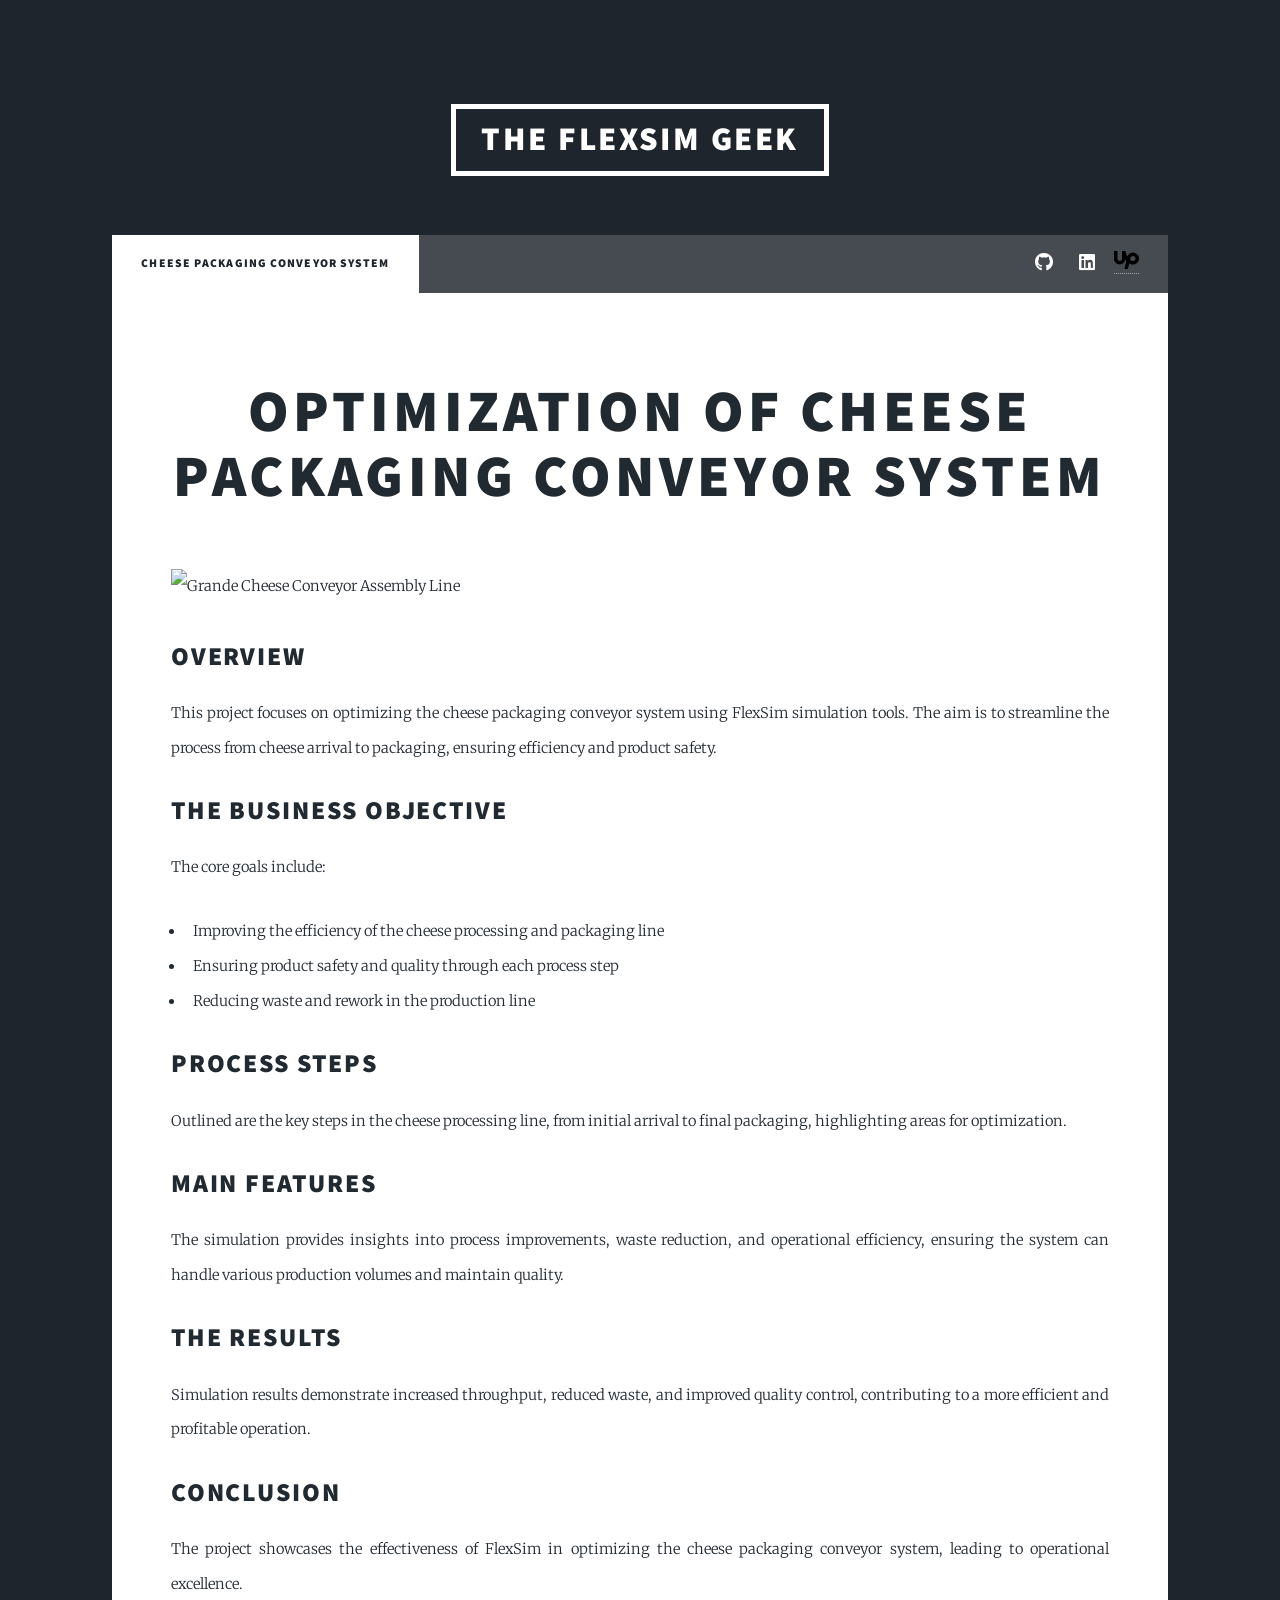
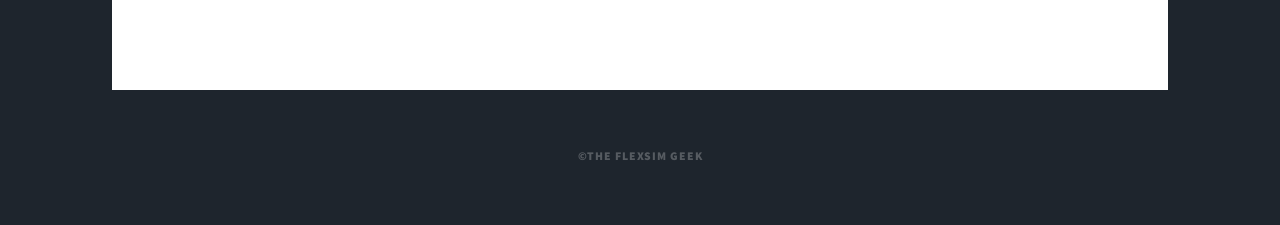
==== CheeseConveyor.html @ 53d210f3 "Add files via upload" ====
<!DOCTYPE HTML>
<html>

<head>
    <title>Project Detail - Cheese Packaging Conveyor System</title>
    <meta charset="utf-8" />
    <meta name="viewport" content="width=device-width, initial-scale=1, user-scalable=no" />
    <link rel="stylesheet" href="assets/css/main.css" />
    <noscript>
        <link rel="stylesheet" href="assets/css/noscript.css" />
    </noscript>
</head>

<body class="is-preload">

    <div id="wrapper">

        <header id="header">
            <a href="index.html" class="logo">The FlexSim Geek</a>
        </header>

        <nav id="nav">
            <ul class="links">
                <li class="active"><a href="CheeseConveyor.html">Cheese Packaging Conveyor System</a></li>
            </ul>
            </ul>
            <ul class="icons">
                <li><a href="https://github.com/mus-nasser" class="icon brands fa-github"><span
                            class="label">GitHub</span></a></li>
                <li><a href="https://www.linkedin.com/in/mus-nasser/" class="icon brands fa-linkedin"><span
                            class="label">LinkedIn</span></a></li>
                <li><a href="https://www.upwork.com/freelancers/~01d0cb11dcb08bbeb9" class="logo"><img
                            src="assets/icons8-upwork.svg" alt="Upwork"></a></li>
            </ul>
        </nav>

        <div id="main">
            <section class="post">
                <header class="major">
                    <h1>Optimization of Cheese Packaging Conveyor System</h1>
                </header>
                <span class="image fit"><img src="images/Grande Cheese Conveyor Assembly Line.gif"
                        alt="Grande Cheese Conveyor Assembly Line" /></span>

                <h2>Overview</h2>
                <p>This project focuses on optimizing the cheese packaging conveyor system using FlexSim simulation
                    tools. The aim is to streamline the process from cheese arrival to packaging, ensuring efficiency
                    and product safety.</p>

                <h2>The Business Objective</h2>
                <p>The core goals include:</p>
                <ul>
                    <li>Improving the efficiency of the cheese processing and packaging line</li>
                    <li>Ensuring product safety and quality through each process step</li>
                    <li>Reducing waste and rework in the production line</li>
                </ul>

                <h2>Process Steps</h2>
                <p>Outlined are the key steps in the cheese processing line, from initial arrival to final packaging,
                    highlighting areas for optimization.</p>

                <h2>Main Features</h2>
                <p>The simulation provides insights into process improvements, waste reduction, and operational
                    efficiency, ensuring the system can handle various production volumes and maintain quality.</p>

                <h2>The Results</h2>
                <p>Simulation results demonstrate increased throughput, reduced waste, and improved quality control,
                    contributing to a more efficient and profitable operation.</p>

                <h2>Conclusion</h2>
                <p>The project showcases the effectiveness of FlexSim in optimizing the cheese packaging conveyor
                    system, leading to operational excellence.</p>

            </section>
        </div>

        <footer id="footer">
        </footer>
        <div id="copyright">
            <ul>
                <li>&copy;The FlexSim Geek</li>
            </ul>
        </div>
</body>

</html>
---- assets/css/main.css ----
@import url(fontawesome-all.min.css);
@import url("https://fonts.googleapis.com/css?family=Merriweather:300,700,300italic,700italic|Source+Sans+Pro:900");

/*
	Massively by HTML5 UP
	html5up.net | @ajlkn
	Free for personal and commercial use under the CCA 3.0 license (html5up.net/license)
*/

html, body, div, span, applet, object,
iframe, h1, h2, h3, h4, h5, h6, p, blockquote,
pre, a, abbr, acronym, address, big, cite,
code, del, dfn, em, img, ins, kbd, q, s, samp,
small, strike, strong, sub, sup, tt, var, b,
u, i, center, dl, dt, dd, ol, ul, li, fieldset,
form, label, legend, table, caption, tbody,
tfoot, thead, tr, th, td, article, aside,
canvas, details, embed, figure, figcaption,
footer, header, hgroup, menu, nav, output, ruby,
section, summary, time, mark, audio, video {
	margin: 0;
	padding: 0;
	border: 0;
	font-size: 100%;
	font: inherit;
	vertical-align: baseline;}

article, aside, details, figcaption, figure,
footer, header, hgroup, menu, nav, section {
	display: block;}

body {
	line-height: 1;
}

ol, ul {
	list-style: none;
}

blockquote, q {
	quotes: none;
}

	blockquote:before, blockquote:after, q:before, q:after {
		content: '';
		content: none;
	}

table {
	border-collapse: collapse;
	border-spacing: 0;
}

body {
	-webkit-text-size-adjust: none;
}

mark {
	background-color: transparent;
	color: inherit;
}

input::-moz-focus-inner {
	border: 0;
	padding: 0;
}

input, select, textarea {
	-moz-appearance: none;
	-webkit-appearance: none;
	-ms-appearance: none;
	appearance: none;
}

/* Basic */

	@-ms-viewport {
		width: device-width;
	}

	body {
		-ms-overflow-style: scrollbar;
	}

	@media screen and (max-width: 480px) {

		html, body {
			min-width: 320px;
		}

	}

	html {
		box-sizing: border-box;
	}

	*, *:before, *:after {
		box-sizing: inherit;
	}

	body {
		background-color: #1e252d;
	}

		body.is-preload *, body.is-preload *:before, body.is-preload *:after {
			-moz-animation: none !important;
			-webkit-animation: none !important;
			-ms-animation: none !important;
			animation: none !important;
			-moz-transition: none !important;
			-webkit-transition: none !important;
			-ms-transition: none !important;
			transition: none !important;
		}

/* Type */

	html {
		font-size: 16pt;
	}

		@media screen and (max-width: 1680px) {

			html {
				font-size: 12pt;
			}

		}

		@media screen and (max-width: 1280px) {

			html {
				font-size: 11pt;
			}

		}

		@media screen and (max-width: 360px) {

			html {
				font-size: 10pt;
			}

		}

	body {
		color: #212931;
	}

	body, input, select, textarea {
		font-family: "Merriweather", Georgia, serif;
		font-weight: 300;
		font-size: 1rem;
		line-height: 2.375;
	}

	a {
		-moz-transition: color 0.2s ease-in-out, background-color 0.2s ease-in-out, border-color 0.2s ease-in-out, box-shadow 0.2s ease-in-out;
		-webkit-transition: color 0.2s ease-in-out, background-color 0.2s ease-in-out, border-color 0.2s ease-in-out, box-shadow 0.2s ease-in-out;
		-ms-transition: color 0.2s ease-in-out, background-color 0.2s ease-in-out, border-color 0.2s ease-in-out, box-shadow 0.2s ease-in-out;
		transition: color 0.2s ease-in-out, background-color 0.2s ease-in-out, border-color 0.2s ease-in-out, box-shadow 0.2s ease-in-out;
		border-bottom: dotted 1px;
		text-decoration: none;
	}

		a:hover {
			border-bottom-color: transparent;
		}

	strong, b {
		font-weight: 600;
	}

	em, i {
		font-style: italic;
	}

	p {
		text-align: justify;
		margin: 0 0 2rem 0;
	}

	h1, h2, h3, h4, h5, h6 {
		font-family: "Source Sans Pro", Helvetica, sans-serif;
		font-weight: 900;
		line-height: 1.5;
		letter-spacing: 0.075em;
		text-transform: uppercase;
		margin: 0 0 1rem 0;
	}

		h1 a, h2 a, h3 a, h4 a, h5 a, h6 a {
			border-bottom: 0;
			color: inherit;
			text-decoration: none;
		}

	h1 {
		font-size: 4rem;
		line-height: 1.1;
		margin: 0 0 2rem 0;
	}

	h2 {
		font-size: 1.75rem;
		line-height: 1.3;
		margin: 0 0 1.5rem 0;
	}

	h3 {
		font-size: 1.25rem;
		margin: 0 0 1.5rem 0;
	}

	h4 {
		font-size: 1rem;
	}

	h5 {
		font-size: 0.9rem;
	}

	h6 {
		font-size: 0.8rem;
	}

	sub {
		font-size: 0.8rem;
		position: relative;
		top: 0.5rem;
	}

	sup {
		font-size: 0.8rem;
		position: relative;
		top: -0.5rem;
	}

	blockquote {
		border-left: solid 4px;
		font-style: italic;
		margin: 0 0 2rem 0;
		padding: 0.5rem 0 0.5rem 2rem;
	}

	code {
		border: solid 2px;
		font-family: "Courier New", monospace;
		font-size: 0.9rem;
		margin: 0 0.25rem;
		padding: 0.25rem 0.65rem;
	}

	pre {
		-webkit-overflow-scrolling: touch;
		font-family: "Courier New", monospace;
		font-size: 0.9rem;
		margin: 0 0 2rem 0;
	}

		pre code {
			display: block;
			line-height: 1.75;
			padding: 1rem 1.5rem;
			overflow-x: auto;
		}

	hr {
		border: 0;
		border-bottom: solid 2px;
		margin: 3rem 0;
	}

		hr.major {
			margin: 5rem 0;
		}

	.align-left {
		text-align: left;
	}

	.align-center {
		text-align: center;
	}

	.align-right {
		text-align: right;
	}

	input, select, textarea {
		color: #212931;
	}

	a {
		color: #212931;
		border-bottom-color: rgba(33, 41, 49, 0.5);
	}

		a:hover {
			border-bottom-color: transparent;
			color: #18bfef !important;
		}

	strong, b {
		color: #212931;
	}

	h1, h2, h3, h4, h5, h6 {
		color: #212931;
	}

	blockquote {
		border-left-color: #eeeeee;
	}

	code {
		background: rgba(220, 220, 220, 0.25);
		border-color: #eeeeee;
	}

	hr {
		border-bottom-color: #eeeeee;
	}

/* Row */

	.row {
		display: flex;
		flex-wrap: wrap;
		box-sizing: border-box;
		align-items: stretch;
	}

		.row > * {
			box-sizing: border-box;
		}

		.row.gtr-uniform > * > :last-child {
			margin-bottom: 0;
		}

		.row.aln-left {
			justify-content: flex-start;
		}

		.row.aln-center {
			justify-content: center;
		}

		.row.aln-right {
			justify-content: flex-end;
		}

		.row.aln-top {
			align-items: flex-start;
		}

		.row.aln-middle {
			align-items: center;
		}

		.row.aln-bottom {
			align-items: flex-end;
		}

		.row > .imp {
			order: -1;
		}

		.row > .col-1 {
			width: 8.33333%;
		}

		.row > .off-1 {
			margin-left: 8.33333%;
		}

		.row > .col-2 {
			width: 16.66667%;
		}

		.row > .off-2 {
			margin-left: 16.66667%;
		}

		.row > .col-3 {
			width: 25%;
		}

		.row > .off-3 {
			margin-left: 25%;
		}

		.row > .col-4 {
			width: 33.33333%;
		}

		.row > .off-4 {
			margin-left: 33.33333%;
		}

		.row > .col-5 {
			width: 41.66667%;
		}

		.row > .off-5 {
			margin-left: 41.66667%;
		}

		.row > .col-6 {
			width: 50%;
		}

		.row > .off-6 {
			margin-left: 50%;
		}

		.row > .col-7 {
			width: 58.33333%;
		}

		.row > .off-7 {
			margin-left: 58.33333%;
		}

		.row > .col-8 {
			width: 66.66667%;
		}

		.row > .off-8 {
			margin-left: 66.66667%;
		}

		.row > .col-9 {
			width: 75%;
		}

		.row > .off-9 {
			margin-left: 75%;
		}

		.row > .col-10 {
			width: 83.33333%;
		}

		.row > .off-10 {
			margin-left: 83.33333%;
		}

		.row > .col-11 {
			width: 91.66667%;
		}

		.row > .off-11 {
			margin-left: 91.66667%;
		}

		.row > .col-12 {
			width: 100%;
		}

		.row > .off-12 {
			margin-left: 100%;
		}

		.row.gtr-0 {
			margin-top: 0;
			margin-left: 0rem;
		}

			.row.gtr-0 > * {
				padding: 0 0 0 0rem;
			}

			.row.gtr-0.gtr-uniform {
				margin-top: 0rem;
			}

				.row.gtr-0.gtr-uniform > * {
					padding-top: 0rem;
				}

		.row.gtr-25 {
			margin-top: 0;
			margin-left: -0.375rem;
		}

			.row.gtr-25 > * {
				padding: 0 0 0 0.375rem;
			}

			.row.gtr-25.gtr-uniform {
				margin-top: -0.375rem;
			}

				.row.gtr-25.gtr-uniform > * {
					padding-top: 0.375rem;
				}

		.row.gtr-50 {
			margin-top: 0;
			margin-left: -0.75rem;
		}

			.row.gtr-50 > * {
				padding: 0 0 0 0.75rem;
			}

			.row.gtr-50.gtr-uniform {
				margin-top: -0.75rem;
			}

				.row.gtr-50.gtr-uniform > * {
					padding-top: 0.75rem;
				}

		.row {
			margin-top: 0;
			margin-left: -1.5rem;
		}

			.row > * {
				padding: 0 0 0 1.5rem;
			}

			.row.gtr-uniform {
				margin-top: -1.5rem;
			}

				.row.gtr-uniform > * {
					padding-top: 1.5rem;
				}

		.row.gtr-150 {
			margin-top: 0;
			margin-left: -2.25rem;
		}

			.row.gtr-150 > * {
				padding: 0 0 0 2.25rem;
			}

			.row.gtr-150.gtr-uniform {
				margin-top: -2.25rem;
			}

				.row.gtr-150.gtr-uniform > * {
					padding-top: 2.25rem;
				}

		.row.gtr-200 {
			margin-top: 0;
			margin-left: -3rem;
		}

			.row.gtr-200 > * {
				padding: 0 0 0 3rem;
			}

			.row.gtr-200.gtr-uniform {
				margin-top: -3rem;
			}

				.row.gtr-200.gtr-uniform > * {
					padding-top: 3rem;
				}

		@media screen and (max-width: 1680px) {

			.row {
				display: flex;
				flex-wrap: wrap;
				box-sizing: border-box;
				align-items: stretch;
			}

				.row > * {
					box-sizing: border-box;
				}

				.row.gtr-uniform > * > :last-child {
					margin-bottom: 0;
				}

				.row.aln-left {
					justify-content: flex-start;
				}

				.row.aln-center {
					justify-content: center;
				}

				.row.aln-right {
					justify-content: flex-end;
				}

				.row.aln-top {
					align-items: flex-start;
				}

				.row.aln-middle {
					align-items: center;
				}

				.row.aln-bottom {
					align-items: flex-end;
				}

				.row > .imp-xlarge {
					order: -1;
				}

				.row > .col-1-xlarge {
					width: 8.33333%;
				}

				.row > .off-1-xlarge {
					margin-left: 8.33333%;
				}

				.row > .col-2-xlarge {
					width: 16.66667%;
				}

				.row > .off-2-xlarge {
					margin-left: 16.66667%;
				}

				.row > .col-3-xlarge {
					width: 25%;
				}

				.row > .off-3-xlarge {
					margin-left: 25%;
				}

				.row > .col-4-xlarge {
					width: 33.33333%;
				}

				.row > .off-4-xlarge {
					margin-left: 33.33333%;
				}

				.row > .col-5-xlarge {
					width: 41.66667%;
				}

				.row > .off-5-xlarge {
					margin-left: 41.66667%;
				}

				.row > .col-6-xlarge {
					width: 50%;
				}

				.row > .off-6-xlarge {
					margin-left: 50%;
				}

				.row > .col-7-xlarge {
					width: 58.33333%;
				}

				.row > .off-7-xlarge {
					margin-left: 58.33333%;
				}

				.row > .col-8-xlarge {
					width: 66.66667%;
				}

				.row > .off-8-xlarge {
					margin-left: 66.66667%;
				}

				.row > .col-9-xlarge {
					width: 75%;
				}

				.row > .off-9-xlarge {
					margin-left: 75%;
				}

				.row > .col-10-xlarge {
					width: 83.33333%;
				}

				.row > .off-10-xlarge {
					margin-left: 83.33333%;
				}

				.row > .col-11-xlarge {
					width: 91.66667%;
				}

				.row > .off-11-xlarge {
					margin-left: 91.66667%;
				}

				.row > .col-12-xlarge {
					width: 100%;
				}

				.row > .off-12-xlarge {
					margin-left: 100%;
				}

				.row.gtr-0 {
					margin-top: 0;
					margin-left: 0rem;
				}

					.row.gtr-0 > * {
						padding: 0 0 0 0rem;
					}

					.row.gtr-0.gtr-uniform {
						margin-top: 0rem;
					}

						.row.gtr-0.gtr-uniform > * {
							padding-top: 0rem;
						}

				.row.gtr-25 {
					margin-top: 0;
					margin-left: -0.375rem;
				}

					.row.gtr-25 > * {
						padding: 0 0 0 0.375rem;
					}

					.row.gtr-25.gtr-uniform {
						margin-top: -0.375rem;
					}

						.row.gtr-25.gtr-uniform > * {
							padding-top: 0.375rem;
						}

				.row.gtr-50 {
					margin-top: 0;
					margin-left: -0.75rem;
				}

					.row.gtr-50 > * {
						padding: 0 0 0 0.75rem;
					}

					.row.gtr-50.gtr-uniform {
						margin-top: -0.75rem;
					}

						.row.gtr-50.gtr-uniform > * {
							padding-top: 0.75rem;
						}

				.row {
					margin-top: 0;
					margin-left: -1.5rem;
				}

					.row > * {
						padding: 0 0 0 1.5rem;
					}

					.row.gtr-uniform {
						margin-top: -1.5rem;
					}

						.row.gtr-uniform > * {
							padding-top: 1.5rem;
						}

				.row.gtr-150 {
					margin-top: 0;
					margin-left: -2.25rem;
				}

					.row.gtr-150 > * {
						padding: 0 0 0 2.25rem;
					}

					.row.gtr-150.gtr-uniform {
						margin-top: -2.25rem;
					}

						.row.gtr-150.gtr-uniform > * {
							padding-top: 2.25rem;
						}

				.row.gtr-200 {
					margin-top: 0;
					margin-left: -3rem;
				}

					.row.gtr-200 > * {
						padding: 0 0 0 3rem;
					}

					.row.gtr-200.gtr-uniform {
						margin-top: -3rem;
					}

						.row.gtr-200.gtr-uniform > * {
							padding-top: 3rem;
						}

		}

		@media screen and (max-width: 1280px) {

			.row {
				display: flex;
				flex-wrap: wrap;
				box-sizing: border-box;
				align-items: stretch;
			}

				.row > * {
					box-sizing: border-box;
				}

				.row.gtr-uniform > * > :last-child {
					margin-bottom: 0;
				}

				.row.aln-left {
					justify-content: flex-start;
				}

				.row.aln-center {
					justify-content: center;
				}

				.row.aln-right {
					justify-content: flex-end;
				}

				.row.aln-top {
					align-items: flex-start;
				}

				.row.aln-middle {
					align-items: center;
				}

				.row.aln-bottom {
					align-items: flex-end;
				}

				.row > .imp-large {
					order: -1;
				}

				.row > .col-1-large {
					width: 8.33333%;
				}

				.row > .off-1-large {
					margin-left: 8.33333%;
				}

				.row > .col-2-large {
					width: 16.66667%;
				}

				.row > .off-2-large {
					margin-left: 16.66667%;
				}

				.row > .col-3-large {
					width: 25%;
				}

				.row > .off-3-large {
					margin-left: 25%;
				}

				.row > .col-4-large {
					width: 33.33333%;
				}

				.row > .off-4-large {
					margin-left: 33.33333%;
				}

				.row > .col-5-large {
					width: 41.66667%;
				}

				.row > .off-5-large {
					margin-left: 41.66667%;
				}

				.row > .col-6-large {
					width: 50%;
				}

				.row > .off-6-large {
					margin-left: 50%;
				}

				.row > .col-7-large {
					width: 58.33333%;
				}

				.row > .off-7-large {
					margin-left: 58.33333%;
				}

				.row > .col-8-large {
					width: 66.66667%;
				}

				.row > .off-8-large {
					margin-left: 66.66667%;
				}

				.row > .col-9-large {
					width: 75%;
				}

				.row > .off-9-large {
					margin-left: 75%;
				}

				.row > .col-10-large {
					width: 83.33333%;
				}

				.row > .off-10-large {
					margin-left: 83.33333%;
				}

				.row > .col-11-large {
					width: 91.66667%;
				}

				.row > .off-11-large {
					margin-left: 91.66667%;
				}

				.row > .col-12-large {
					width: 100%;
				}

				.row > .off-12-large {
					margin-left: 100%;
				}

				.row.gtr-0 {
					margin-top: 0;
					margin-left: 0rem;
				}

					.row.gtr-0 > * {
						padding: 0 0 0 0rem;
					}

					.row.gtr-0.gtr-uniform {
						margin-top: 0rem;
					}

						.row.gtr-0.gtr-uniform > * {
							padding-top: 0rem;
						}

				.row.gtr-25 {
					margin-top: 0;
					margin-left: -0.375rem;
				}

					.row.gtr-25 > * {
						padding: 0 0 0 0.375rem;
					}

					.row.gtr-25.gtr-uniform {
						margin-top: -0.375rem;
					}

						.row.gtr-25.gtr-uniform > * {
							padding-top: 0.375rem;
						}

				.row.gtr-50 {
					margin-top: 0;
					margin-left: -0.75rem;
				}

					.row.gtr-50 > * {
						padding: 0 0 0 0.75rem;
					}

					.row.gtr-50.gtr-uniform {
						margin-top: -0.75rem;
					}

						.row.gtr-50.gtr-uniform > * {
							padding-top: 0.75rem;
						}

				.row {
					margin-top: 0;
					margin-left: -1.5rem;
				}

					.row > * {
						padding: 0 0 0 1.5rem;
					}

					.row.gtr-uniform {
						margin-top: -1.5rem;
					}

						.row.gtr-uniform > * {
							padding-top: 1.5rem;
						}

				.row.gtr-150 {
					margin-top: 0;
					margin-left: -2.25rem;
				}

					.row.gtr-150 > * {
						padding: 0 0 0 2.25rem;
					}

					.row.gtr-150.gtr-uniform {
						margin-top: -2.25rem;
					}

						.row.gtr-150.gtr-uniform > * {
							padding-top: 2.25rem;
						}

				.row.gtr-200 {
					margin-top: 0;
					margin-left: -3rem;
				}

					.row.gtr-200 > * {
						padding: 0 0 0 3rem;
					}

					.row.gtr-200.gtr-uniform {
						margin-top: -3rem;
					}

						.row.gtr-200.gtr-uniform > * {
							padding-top: 3rem;
						}

		}

		@media screen and (max-width: 980px) {

			.row {
				display: flex;
				flex-wrap: wrap;
				box-sizing: border-box;
				align-items: stretch;
			}

				.row > * {
					box-sizing: border-box;
				}

				.row.gtr-uniform > * > :last-child {
					margin-bottom: 0;
				}

				.row.aln-left {
					justify-content: flex-start;
				}

				.row.aln-center {
					justify-content: center;
				}

				.row.aln-right {
					justify-content: flex-end;
				}

				.row.aln-top {
					align-items: flex-start;
				}

				.row.aln-middle {
					align-items: center;
				}

				.row.aln-bottom {
					align-items: flex-end;
				}

				.row > .imp-medium {
					order: -1;
				}

				.row > .col-1-medium {
					width: 8.33333%;
				}

				.row > .off-1-medium {
					margin-left: 8.33333%;
				}

				.row > .col-2-medium {
					width: 16.66667%;
				}

				.row > .off-2-medium {
					margin-left: 16.66667%;
				}

				.row > .col-3-medium {
					width: 25%;
				}

				.row > .off-3-medium {
					margin-left: 25%;
				}

				.row > .col-4-medium {
					width: 33.33333%;
				}

				.row > .off-4-medium {
					margin-left: 33.33333%;
				}

				.row > .col-5-medium {
					width: 41.66667%;
				}

				.row > .off-5-medium {
					margin-left: 41.66667%;
				}

				.row > .col-6-medium {
					width: 50%;
				}

				.row > .off-6-medium {
					margin-left: 50%;
				}

				.row > .col-7-medium {
					width: 58.33333%;
				}

				.row > .off-7-medium {
					margin-left: 58.33333%;
				}

				.row > .col-8-medium {
					width: 66.66667%;
				}

				.row > .off-8-medium {
					margin-left: 66.66667%;
				}

				.row > .col-9-medium {
					width: 75%;
				}

				.row > .off-9-medium {
					margin-left: 75%;
				}

				.row > .col-10-medium {
					width: 83.33333%;
				}

				.row > .off-10-medium {
					margin-left: 83.33333%;
				}

				.row > .col-11-medium {
					width: 91.66667%;
				}

				.row > .off-11-medium {
					margin-left: 91.66667%;
				}

				.row > .col-12-medium {
					width: 100%;
				}

				.row > .off-12-medium {
					margin-left: 100%;
				}

				.row.gtr-0 {
					margin-top: 0;
					margin-left: 0rem;
				}

					.row.gtr-0 > * {
						padding: 0 0 0 0rem;
					}

					.row.gtr-0.gtr-uniform {
						margin-top: 0rem;
					}

						.row.gtr-0.gtr-uniform > * {
							padding-top: 0rem;
						}

				.row.gtr-25 {
					margin-top: 0;
					margin-left: -0.375rem;
				}

					.row.gtr-25 > * {
						padding: 0 0 0 0.375rem;
					}

					.row.gtr-25.gtr-uniform {
						margin-top: -0.375rem;
					}

						.row.gtr-25.gtr-uniform > * {
							padding-top: 0.375rem;
						}

				.row.gtr-50 {
					margin-top: 0;
					margin-left: -0.75rem;
				}

					.row.gtr-50 > * {
						padding: 0 0 0 0.75rem;
					}

					.row.gtr-50.gtr-uniform {
						margin-top: -0.75rem;
					}

						.row.gtr-50.gtr-uniform > * {
							padding-top: 0.75rem;
						}

				.row {
					margin-top: 0;
					margin-left: -1.5rem;
				}

					.row > * {
						padding: 0 0 0 1.5rem;
					}

					.row.gtr-uniform {
						margin-top: -1.5rem;
					}

						.row.gtr-uniform > * {
							padding-top: 1.5rem;
						}

				.row.gtr-150 {
					margin-top: 0;
					margin-left: -2.25rem;
				}

					.row.gtr-150 > * {
						padding: 0 0 0 2.25rem;
					}

					.row.gtr-150.gtr-uniform {
						margin-top: -2.25rem;
					}

						.row.gtr-150.gtr-uniform > * {
							padding-top: 2.25rem;
						}

				.row.gtr-200 {
					margin-top: 0;
					margin-left: -3rem;
				}

					.row.gtr-200 > * {
						padding: 0 0 0 3rem;
					}

					.row.gtr-200.gtr-uniform {
						margin-top: -3rem;
					}

						.row.gtr-200.gtr-uniform > * {
							padding-top: 3rem;
						}

		}

		@media screen and (max-width: 736px) {

			.row {
				display: flex;
				flex-wrap: wrap;
				box-sizing: border-box;
				align-items: stretch;
			}

				.row > * {
					box-sizing: border-box;
				}

				.row.gtr-uniform > * > :last-child {
					margin-bottom: 0;
				}

				.row.aln-left {
					justify-content: flex-start;
				}

				.row.aln-center {
					justify-content: center;
				}

				.row.aln-right {
					justify-content: flex-end;
				}

				.row.aln-top {
					align-items: flex-start;
				}

				.row.aln-middle {
					align-items: center;
				}

				.row.aln-bottom {
					align-items: flex-end;
				}

				.row > .imp-small {
					order: -1;
				}

				.row > .col-1-small {
					width: 8.33333%;
				}

				.row > .off-1-small {
					margin-left: 8.33333%;
				}

				.row > .col-2-small {
					width: 16.66667%;
				}

				.row > .off-2-small {
					margin-left: 16.66667%;
				}

				.row > .col-3-small {
					width: 25%;
				}

				.row > .off-3-small {
					margin-left: 25%;
				}

				.row > .col-4-small {
					width: 33.33333%;
				}

				.row > .off-4-small {
					margin-left: 33.33333%;
				}

				.row > .col-5-small {
					width: 41.66667%;
				}

				.row > .off-5-small {
					margin-left: 41.66667%;
				}

				.row > .col-6-small {
					width: 50%;
				}

				.row > .off-6-small {
					margin-left: 50%;
				}

				.row > .col-7-small {
					width: 58.33333%;
				}

				.row > .off-7-small {
					margin-left: 58.33333%;
				}

				.row > .col-8-small {
					width: 66.66667%;
				}

				.row > .off-8-small {
					margin-left: 66.66667%;
				}

				.row > .col-9-small {
					width: 75%;
				}

				.row > .off-9-small {
					margin-left: 75%;
				}

				.row > .col-10-small {
					width: 83.33333%;
				}

				.row > .off-10-small {
					margin-left: 83.33333%;
				}

				.row > .col-11-small {
					width: 91.66667%;
				}

				.row > .off-11-small {
					margin-left: 91.66667%;
				}

				.row > .col-12-small {
					width: 100%;
				}

				.row > .off-12-small {
					margin-left: 100%;
				}

				.row.gtr-0 {
					margin-top: 0;
					margin-left: 0rem;
				}

					.row.gtr-0 > * {
						padding: 0 0 0 0rem;
					}

					.row.gtr-0.gtr-uniform {
						margin-top: 0rem;
					}

						.row.gtr-0.gtr-uniform > * {
							padding-top: 0rem;
						}

				.row.gtr-25 {
					margin-top: 0;
					margin-left: -0.375rem;
				}

					.row.gtr-25 > * {
						padding: 0 0 0 0.375rem;
					}

					.row.gtr-25.gtr-uniform {
						margin-top: -0.375rem;
					}

						.row.gtr-25.gtr-uniform > * {
							padding-top: 0.375rem;
						}

				.row.gtr-50 {
					margin-top: 0;
					margin-left: -0.75rem;
				}

					.row.gtr-50 > * {
						padding: 0 0 0 0.75rem;
					}

					.row.gtr-50.gtr-uniform {
						margin-top: -0.75rem;
					}

						.row.gtr-50.gtr-uniform > * {
							padding-top: 0.75rem;
						}

				.row {
					margin-top: 0;
					margin-left: -1.5rem;
				}

					.row > * {
						padding: 0 0 0 1.5rem;
					}

					.row.gtr-uniform {
						margin-top: -1.5rem;
					}

						.row.gtr-uniform > * {
							padding-top: 1.5rem;
						}

				.row.gtr-150 {
					margin-top: 0;
					margin-left: -2.25rem;
				}

					.row.gtr-150 > * {
						padding: 0 0 0 2.25rem;
					}

					.row.gtr-150.gtr-uniform {
						margin-top: -2.25rem;
					}

						.row.gtr-150.gtr-uniform > * {
							padding-top: 2.25rem;
						}

				.row.gtr-200 {
					margin-top: 0;
					margin-left: -3rem;
				}

					.row.gtr-200 > * {
						padding: 0 0 0 3rem;
					}

					.row.gtr-200.gtr-uniform {
						margin-top: -3rem;
					}

						.row.gtr-200.gtr-uniform > * {
							padding-top: 3rem;
						}

		}

		@media screen and (max-width: 480px) {

			.row {
				display: flex;
				flex-wrap: wrap;
				box-sizing: border-box;
				align-items: stretch;
			}

				.row > * {
					box-sizing: border-box;
				}

				.row.gtr-uniform > * > :last-child {
					margin-bottom: 0;
				}

				.row.aln-left {
					justify-content: flex-start;
				}

				.row.aln-center {
					justify-content: center;
				}

				.row.aln-right {
					justify-content: flex-end;
				}

				.row.aln-top {
					align-items: flex-start;
				}

				.row.aln-middle {
					align-items: center;
				}

				.row.aln-bottom {
					align-items: flex-end;
				}

				.row > .imp-xsmall {
					order: -1;
				}

				.row > .col-1-xsmall {
					width: 8.33333%;
				}

				.row > .off-1-xsmall {
					margin-left: 8.33333%;
				}

				.row > .col-2-xsmall {
					width: 16.66667%;
				}

				.row > .off-2-xsmall {
					margin-left: 16.66667%;
				}

				.row > .col-3-xsmall {
					width: 25%;
				}

				.row > .off-3-xsmall {
					margin-left: 25%;
				}

				.row > .col-4-xsmall {
					width: 33.33333%;
				}

				.row > .off-4-xsmall {
					margin-left: 33.33333%;
				}

				.row > .col-5-xsmall {
					width: 41.66667%;
				}

				.row > .off-5-xsmall {
					margin-left: 41.66667%;
				}

				.row > .col-6-xsmall {
					width: 50%;
				}

				.row > .off-6-xsmall {
					margin-left: 50%;
				}

				.row > .col-7-xsmall {
					width: 58.33333%;
				}

				.row > .off-7-xsmall {
					margin-left: 58.33333%;
				}

				.row > .col-8-xsmall {
					width: 66.66667%;
				}

				.row > .off-8-xsmall {
					margin-left: 66.66667%;
				}

				.row > .col-9-xsmall {
					width: 75%;
				}

				.row > .off-9-xsmall {
					margin-left: 75%;
				}

				.row > .col-10-xsmall {
					width: 83.33333%;
				}

				.row > .off-10-xsmall {
					margin-left: 83.33333%;
				}

				.row > .col-11-xsmall {
					width: 91.66667%;
				}

				.row > .off-11-xsmall {
					margin-left: 91.66667%;
				}

				.row > .col-12-xsmall {
					width: 100%;
				}

				.row > .off-12-xsmall {
					margin-left: 100%;
				}

				.row.gtr-0 {
					margin-top: 0;
					margin-left: 0rem;
				}

					.row.gtr-0 > * {
						padding: 0 0 0 0rem;
					}

					.row.gtr-0.gtr-uniform {
						margin-top: 0rem;
					}

						.row.gtr-0.gtr-uniform > * {
							padding-top: 0rem;
						}

				.row.gtr-25 {
					margin-top: 0;
					margin-left: -0.375rem;
				}

					.row.gtr-25 > * {
						padding: 0 0 0 0.375rem;
					}

					.row.gtr-25.gtr-uniform {
						margin-top: -0.375rem;
					}

						.row.gtr-25.gtr-uniform > * {
							padding-top: 0.375rem;
						}

				.row.gtr-50 {
					margin-top: 0;
					margin-left: -0.75rem;
				}

					.row.gtr-50 > * {
						padding: 0 0 0 0.75rem;
					}

					.row.gtr-50.gtr-uniform {
						margin-top: -0.75rem;
					}

						.row.gtr-50.gtr-uniform > * {
							padding-top: 0.75rem;
						}

				.row {
					margin-top: 0;
					margin-left: -1.5rem;
				}

					.row > * {
						padding: 0 0 0 1.5rem;
					}

					.row.gtr-uniform {
						margin-top: -1.5rem;
					}

						.row.gtr-uniform > * {
							padding-top: 1.5rem;
						}

				.row.gtr-150 {
					margin-top: 0;
					margin-left: -2.25rem;
				}

					.row.gtr-150 > * {
						padding: 0 0 0 2.25rem;
					}

					.row.gtr-150.gtr-uniform {
						margin-top: -2.25rem;
					}

						.row.gtr-150.gtr-uniform > * {
							padding-top: 2.25rem;
						}

				.row.gtr-200 {
					margin-top: 0;
					margin-left: -3rem;
				}

					.row.gtr-200 > * {
						padding: 0 0 0 3rem;
					}

					.row.gtr-200.gtr-uniform {
						margin-top: -3rem;
					}

						.row.gtr-200.gtr-uniform > * {
							padding-top: 3rem;
						}

		}

		@media screen and (max-width: 360px) {

			.row {
				display: flex;
				flex-wrap: wrap;
				box-sizing: border-box;
				align-items: stretch;
			}

				.row > * {
					box-sizing: border-box;
				}

				.row.gtr-uniform > * > :last-child {
					margin-bottom: 0;
				}

				.row.aln-left {
					justify-content: flex-start;
				}

				.row.aln-center {
					justify-content: center;
				}

				.row.aln-right {
					justify-content: flex-end;
				}

				.row.aln-top {
					align-items: flex-start;
				}

				.row.aln-middle {
					align-items: center;
				}

				.row.aln-bottom {
					align-items: flex-end;
				}

				.row > .imp-xxsmall {
					order: -1;
				}

				.row > .col-1-xxsmall {
					width: 8.33333%;
				}

				.row > .off-1-xxsmall {
					margin-left: 8.33333%;
				}

				.row > .col-2-xxsmall {
					width: 16.66667%;
				}

				.row > .off-2-xxsmall {
					margin-left: 16.66667%;
				}

				.row > .col-3-xxsmall {
					width: 25%;
				}

				.row > .off-3-xxsmall {
					margin-left: 25%;
				}

				.row > .col-4-xxsmall {
					width: 33.33333%;
				}

				.row > .off-4-xxsmall {
					margin-left: 33.33333%;
				}

				.row > .col-5-xxsmall {
					width: 41.66667%;
				}

				.row > .off-5-xxsmall {
					margin-left: 41.66667%;
				}

				.row > .col-6-xxsmall {
					width: 50%;
				}

				.row > .off-6-xxsmall {
					margin-left: 50%;
				}

				.row > .col-7-xxsmall {
					width: 58.33333%;
				}

				.row > .off-7-xxsmall {
					margin-left: 58.33333%;
				}

				.row > .col-8-xxsmall {
					width: 66.66667%;
				}

				.row > .off-8-xxsmall {
					margin-left: 66.66667%;
				}

				.row > .col-9-xxsmall {
					width: 75%;
				}

				.row > .off-9-xxsmall {
					margin-left: 75%;
				}

				.row > .col-10-xxsmall {
					width: 83.33333%;
				}

				.row > .off-10-xxsmall {
					margin-left: 83.33333%;
				}

				.row > .col-11-xxsmall {
					width: 91.66667%;
				}

				.row > .off-11-xxsmall {
					margin-left: 91.66667%;
				}

				.row > .col-12-xxsmall {
					width: 100%;
				}

				.row > .off-12-xxsmall {
					margin-left: 100%;
				}

				.row.gtr-0 {
					margin-top: 0;
					margin-left: 0rem;
				}

					.row.gtr-0 > * {
						padding: 0 0 0 0rem;
					}

					.row.gtr-0.gtr-uniform {
						margin-top: 0rem;
					}

						.row.gtr-0.gtr-uniform > * {
							padding-top: 0rem;
						}

				.row.gtr-25 {
					margin-top: 0;
					margin-left: -0.375rem;
				}

					.row.gtr-25 > * {
						padding: 0 0 0 0.375rem;
					}

					.row.gtr-25.gtr-uniform {
						margin-top: -0.375rem;
					}

						.row.gtr-25.gtr-uniform > * {
							padding-top: 0.375rem;
						}

				.row.gtr-50 {
					margin-top: 0;
					margin-left: -0.75rem;
				}

					.row.gtr-50 > * {
						padding: 0 0 0 0.75rem;
					}

					.row.gtr-50.gtr-uniform {
						margin-top: -0.75rem;
					}

						.row.gtr-50.gtr-uniform > * {
							padding-top: 0.75rem;
						}

				.row {
					margin-top: 0;
					margin-left: -1.5rem;
				}

					.row > * {
						padding: 0 0 0 1.5rem;
					}

					.row.gtr-uniform {
						margin-top: -1.5rem;
					}

						.row.gtr-uniform > * {
							padding-top: 1.5rem;
						}

				.row.gtr-150 {
					margin-top: 0;
					margin-left: -2.25rem;
				}

					.row.gtr-150 > * {
						padding: 0 0 0 2.25rem;
					}

					.row.gtr-150.gtr-uniform {
						margin-top: -2.25rem;
					}

						.row.gtr-150.gtr-uniform > * {
							padding-top: 2.25rem;
						}

				.row.gtr-200 {
					margin-top: 0;
					margin-left: -3rem;
				}

					.row.gtr-200 > * {
						padding: 0 0 0 3rem;
					}

					.row.gtr-200.gtr-uniform {
						margin-top: -3rem;
					}

						.row.gtr-200.gtr-uniform > * {
							padding-top: 3rem;
						}

		}

/* Box */

	.box {
		border: solid 2px;
		margin-bottom: 2rem;
		padding: 1.5rem;
	}

		.box > :last-child,
		.box > :last-child > :last-child,
		.box > :last-child > :last-child > :last-child {
			margin-bottom: 0;
		}

		.box.alt {
			border: 0;
			border-radius: 0;
			padding: 0;
		}

	.box {
		border-color: #eeeeee;
	}

/* Button */

	input[type="submit"],
	input[type="reset"],
	input[type="button"],
	button,
	.button {
		-moz-appearance: none;
		-webkit-appearance: none;
		-ms-appearance: none;
		appearance: none;
		-moz-transition: background-color 0.2s ease-in-out, box-shadow 0.2s ease-in-out, color 0.2s ease-in-out;
		-webkit-transition: background-color 0.2s ease-in-out, box-shadow 0.2s ease-in-out, color 0.2s ease-in-out;
		-ms-transition: background-color 0.2s ease-in-out, box-shadow 0.2s ease-in-out, color 0.2s ease-in-out;
		transition: background-color 0.2s ease-in-out, box-shadow 0.2s ease-in-out, color 0.2s ease-in-out;
		border: 0;
		border-radius: 0;
		cursor: pointer;
		display: inline-block;
		font-family: "Source Sans Pro", Helvetica, sans-serif;
		font-size: 0.8rem;
		font-weight: 900;
		letter-spacing: 0.075em;
		height: 3rem;
		line-height: 3rem;
		padding: 0 2rem;
		text-align: center;
		text-decoration: none;
		text-transform: uppercase;
		white-space: nowrap;
	}

		input[type="submit"].icon:before,
		input[type="reset"].icon:before,
		input[type="button"].icon:before,
		button.icon:before,
		.button.icon:before {
			margin-right: 0.5rem;
		}

		input[type="submit"].icon.solo,
		input[type="reset"].icon.solo,
		input[type="button"].icon.solo,
		button.icon.solo,
		.button.icon.solo {
			position: relative;
			width: 4rem;
			height: 4rem;
			line-height: 4rem;
			border-radius: 4rem;
			text-indent: 4rem;
			overflow: hidden;
			padding: 0;
			white-space: nowrap;
		}

			input[type="submit"].icon.solo:before,
			input[type="reset"].icon.solo:before,
			input[type="button"].icon.solo:before,
			button.icon.solo:before,
			.button.icon.solo:before {
				position: absolute;
				display: block;
				top: 0;
				left: 0;
				width: inherit;
				height: inherit;
				line-height: inherit;
				font-size: 1.25rem;
				margin-right: 0;
				text-align: center;
				text-indent: 0;
			}

		input[type="submit"].fit,
		input[type="reset"].fit,
		input[type="button"].fit,
		button.fit,
		.button.fit {
			width: 100%;
		}

		input[type="submit"].small,
		input[type="reset"].small,
		input[type="button"].small,
		button.small,
		.button.small {
			font-size: 0.7rem;
			height: 2.5rem;
			line-height: 2.5rem;
			padding: 0 1.5rem;
		}

		input[type="submit"].large,
		input[type="reset"].large,
		input[type="button"].large,
		button.large,
		.button.large {
			font-size: 0.9rem;
			height: 3.5rem;
			line-height: 3.5rem;
			padding: 0 2.75rem;
		}

		@media screen and (max-width: 980px) {

			input[type="submit"],
			input[type="reset"],
			input[type="button"],
			button,
			.button {
				font-size: 0.9rem;
				height: 3.25rem;
				line-height: 3.25rem;
			}

				input[type="submit"].large,
				input[type="reset"].large,
				input[type="button"].large,
				button.large,
				.button.large {
					font-size: 1rem;
					height: 3.75rem;
					line-height: 3.75rem;
				}

		}

		input[type="submit"].disabled, input[type="submit"]:disabled,
		input[type="reset"].disabled,
		input[type="reset"]:disabled,
		input[type="button"].disabled,
		input[type="button"]:disabled,
		button.disabled,
		button:disabled,
		.button.disabled,
		.button:disabled {
			pointer-events: none;
			opacity: 0.25;
		}

	input[type="submit"],
	input[type="reset"],
	input[type="button"],
	button,
	.button {
		background-color: transparent;
		box-shadow: inset 0 0 0 2px #212931;
		color: #212931 !important;
	}

		input[type="submit"]:hover,
		input[type="reset"]:hover,
		input[type="button"]:hover,
		button:hover,
		.button:hover {
			box-shadow: inset 0 0 0 2px #18bfef;
			color: #18bfef !important;
		}

		input[type="submit"].primary,
		input[type="reset"].primary,
		input[type="button"].primary,
		button.primary,
		.button.primary {
			background-color: #212931;
			box-shadow: none;
			color: #ffffff !important;
		}

			input[type="submit"].primary:hover,
			input[type="reset"].primary:hover,
			input[type="button"].primary:hover,
			button.primary:hover,
			.button.primary:hover {
				background-color: #18bfef;
			}

/* Form */

	form {
		margin: 0 0 2rem 0;
	}

		form > :last-child {
			margin-bottom: 0;
		}

		form > .fields {
			display: -moz-flex;
			display: -webkit-flex;
			display: -ms-flex;
			display: flex;
			-moz-flex-wrap: wrap;
			-webkit-flex-wrap: wrap;
			-ms-flex-wrap: wrap;
			flex-wrap: wrap;
			width: calc(100% + 3rem);
			margin: -1.5rem 0 2rem -1.5rem;
		}

			form > .fields > .field {
				-moz-flex-grow: 0;
				-webkit-flex-grow: 0;
				-ms-flex-grow: 0;
				flex-grow: 0;
				-moz-flex-shrink: 0;
				-webkit-flex-shrink: 0;
				-ms-flex-shrink: 0;
				flex-shrink: 0;
				padding: 1.5rem 0 0 1.5rem;
				width: calc(100% - 1.5rem);
			}

				form > .fields > .field.half {
					width: calc(50% - 0.75rem);
				}

				form > .fields > .field.third {
					width: calc(100%/3 - 0.5rem);
				}

				form > .fields > .field.quarter {
					width: calc(25% - 0.375rem);
				}

		@media screen and (max-width: 480px) {

			form > .fields {
				width: calc(100% + 3rem);
				margin: -1.5rem 0 2rem -1.5rem;
			}

				form > .fields > .field {
					padding: 1.5rem 0 0 1.5rem;
					width: calc(100% - 1.5rem);
				}

					form > .fields > .field.half {
						width: calc(100% - 1.5rem);
					}

					form > .fields > .field.third {
						width: calc(100% - 1.5rem);
					}

					form > .fields > .field.quarter {
						width: calc(100% - 1.5rem);
					}

		}

	label {
		display: block;
		font-family: "Source Sans Pro", Helvetica, sans-serif;
		font-weight: 900;
		line-height: 1.5;
		letter-spacing: 0.075em;
		font-size: 0.8rem;
		text-transform: uppercase;
		margin: 0 0 0.75rem 0;
	}

		@media screen and (max-width: 980px) {

			label {
				font-size: 0.9rem;
			}

		}

	input[type="text"],
	input[type="password"],
	input[type="email"],
	select,
	textarea {
		-moz-appearance: none;
		-webkit-appearance: none;
		-ms-appearance: none;
		appearance: none;
		background: transparent;
		border-radius: 0;
		border: solid 2px;
		color: inherit;
		display: block;
		outline: 0;
		padding: 0 1rem;
		text-decoration: none;
		width: 100%;
	}

		input[type="text"]:invalid,
		input[type="password"]:invalid,
		input[type="email"]:invalid,
		select:invalid,
		textarea:invalid {
			box-shadow: none;
		}

	select {
		background-size: 1.25rem;
		background-repeat: no-repeat;
		background-position: calc(100% - 1rem) center;
		height: 3rem;
		padding-right: 3rem;
		text-overflow: ellipsis;
	}

		select:focus::-ms-value {
			background-color: transparent;
		}

		select::-ms-expand {
			display: none;
		}

	input[type="text"],
	input[type="password"],
	input[type="email"],
	select {
		height: 3rem;
	}

	textarea {
		padding: 0.75rem 1rem;
	}

	input[type="checkbox"],
	input[type="radio"] {
		-moz-appearance: none;
		-webkit-appearance: none;
		-ms-appearance: none;
		appearance: none;
		display: block;
		float: left;
		margin-right: -2rem;
		opacity: 0;
		width: 1rem;
		z-index: -1;
	}

		input[type="checkbox"] + label,
		input[type="radio"] + label {
			text-decoration: none;
			cursor: pointer;
			display: inline-block;
			font-size: 1rem;
			letter-spacing: 0;
			font-family: "Merriweather", Georgia, serif;
			text-transform: none;
			font-weight: 300;
			padding-left: 2.8rem;
			padding-right: 1rem;
			position: relative;
		}

			input[type="checkbox"] + label:before,
			input[type="radio"] + label:before {
				-moz-osx-font-smoothing: grayscale;
				-webkit-font-smoothing: antialiased;
				display: inline-block;
				font-style: normal;
				font-variant: normal;
				text-rendering: auto;
				line-height: 1;
				text-transform: none !important;
				font-family: 'Font Awesome 5 Free';
				font-weight: 900;
			}

			input[type="checkbox"] + label:before,
			input[type="radio"] + label:before {
				border-radius: 0;
				border: solid 2px;
				content: '';
				display: inline-block;
				font-size: 0.8rem;
				height: 1.8rem;
				left: 0;
				line-height: 1.65rem;
				position: absolute;
				text-align: center;
				top: -0.125rem;
				width: 1.8rem;
			}

		input[type="checkbox"]:checked + label:before,
		input[type="radio"]:checked + label:before {
			content: '\f00c';
		}

	input[type="checkbox"] + label:before {
		border-radius: 0;
	}

	input[type="radio"] + label:before {
		border-radius: 100%;
	}

	::-webkit-input-placeholder {
		opacity: 1.0;
	}

	:-moz-placeholder {
		opacity: 1.0;
	}

	::-moz-placeholder {
		opacity: 1.0;
	}

	:-ms-input-placeholder {
		opacity: 1.0;
	}

	label {
		color: #212931;
	}

	input[type="text"],
	input[type="password"],
	input[type="email"],
	select,
	textarea {
		border-color: #eeeeee;
	}

		input[type="text"]:focus,
		input[type="password"]:focus,
		input[type="email"]:focus,
		select:focus,
		textarea:focus {
			border-color: #18bfef;
		}

	select {
		background-image: url("data:image/svg+xml;charset=utf8,%3Csvg xmlns='http://www.w3.org/2000/svg' width='40' height='40' preserveAspectRatio='none' viewBox='0 0 40 40'%3E%3Cpath d='M9.4,12.3l10.4,10.4l10.4-10.4c0.2-0.2,0.5-0.4,0.9-0.4c0.3,0,0.6,0.1,0.9,0.4l3.3,3.3c0.2,0.2,0.4,0.5,0.4,0.9 c0,0.4-0.1,0.6-0.4,0.9L20.7,31.9c-0.2,0.2-0.5,0.4-0.9,0.4c-0.3,0-0.6-0.1-0.9-0.4L4.3,17.3c-0.2-0.2-0.4-0.5-0.4-0.9 c0-0.4,0.1-0.6,0.4-0.9l3.3-3.3c0.2-0.2,0.5-0.4,0.9-0.4S9.1,12.1,9.4,12.3z' fill='%23eeeeee' /%3E%3C/svg%3E");
	}

		select option {
			background-color: #ffffff;
			color: #212931;
		}

	.select-wrapper:before {
		color: #eeeeee;
	}

	input[type="checkbox"] + label,
	input[type="radio"] + label {
		color: #212931;
	}

		input[type="checkbox"] + label:before,
		input[type="radio"] + label:before {
			border-color: #eeeeee;
		}

	input[type="checkbox"]:checked + label:before,
	input[type="radio"]:checked + label:before {
		background-color: #212931;
		border-color: #212931;
		color: #ffffff;
	}

	input[type="checkbox"]:focus + label:before,
	input[type="radio"]:focus + label:before {
		border-color: #18bfef;
	}

	::-webkit-input-placeholder {
		color: #909498 !important;
	}

	:-moz-placeholder {
		color: #909498 !important;
	}

	::-moz-placeholder {
		color: #909498 !important;
	}

	:-ms-input-placeholder {
		color: #909498 !important;
	}

	.formerize-placeholder {
		color: #909498 !important;
	}

/* Icon */

	.icon {
		text-decoration: none;
		border-bottom: none;
		position: relative;
	}

		.icon:before {
			-moz-osx-font-smoothing: grayscale;
			-webkit-font-smoothing: antialiased;
			display: inline-block;
			font-style: normal;
			font-variant: normal;
			text-rendering: auto;
			line-height: 1;
			text-transform: none !important;
			font-family: 'Font Awesome 5 Free';
			font-weight: 400;
		}

		.icon > .label {
			display: none;
		}

		.icon:before {
			line-height: inherit;
		}

		.icon.solid:before {
			font-weight: 900;
		}

		.icon.brands:before {
			font-family: 'Font Awesome 5 Brands';
		}

/* Image */

	.image {
		border: 0;
		display: inline-block;
		position: relative;
	}

		.image img {
			display: block;
		}

		.image.left, .image.right {
			max-width: 40%;
		}

			.image.left img, .image.right img {
				width: 100%;
			}

		.image.left {
			float: left;
			margin: 0 2rem 2rem 0;
			top: 0.75rem;
		}

		.image.right {
			float: right;
			margin: 0 0 2rem 2rem;
			top: 0.75rem;
		}

		.image.fit {
			display: block;
			margin: 2.5rem 0;
			width: 100%;
		}

			.image.fit:first-child {
				margin-top: 0;
			}

			.image.fit img {
				width: 100%;
			}

		.image.main {
			display: block;
			margin: 4rem 0;
			width: 100%;
		}

			.image.main:first-child {
				margin-top: 0;
			}

			.image.main img {
				width: 100%;
			}

		@media screen and (max-width: 736px) {

			.image.fit {
				margin: 2rem 0;
			}

			.image.main {
				margin: 2rem 0;
			}

		}

	a.image {
		overflow: hidden;
	}

		a.image img {
			-moz-transition: -moz-transform 0.2s ease-out;
			-webkit-transition: -webkit-transform 0.2s ease-out;
			-ms-transition: -ms-transform 0.2s ease-out;
			transition: transform 0.2s ease-out;
		}

		a.image:hover img {
			-moz-transform: scale(1.05);
			-webkit-transform: scale(1.05);
			-ms-transform: scale(1.05);
			transform: scale(1.05);
		}

/* Actions */

	ul.actions {
		display: -moz-flex;
		display: -webkit-flex;
		display: -ms-flex;
		display: flex;
		cursor: default;
		list-style: none;
		margin-left: -1rem;
		padding-left: 0;
	}

		ul.actions li {
			padding: 0 0 0 1rem;
			vertical-align: middle;
		}

		ul.actions.special {
			-moz-justify-content: center;
			-webkit-justify-content: center;
			-ms-justify-content: center;
			justify-content: center;
			width: 100%;
			margin-left: 0;
		}

			ul.actions.special li:first-child {
				padding-left: 0;
			}

		ul.actions.stacked {
			-moz-flex-direction: column;
			-webkit-flex-direction: column;
			-ms-flex-direction: column;
			flex-direction: column;
			margin-left: 0;
		}

			ul.actions.stacked li {
				padding: 1.3rem 0 0 0;
			}

				ul.actions.stacked li:first-child {
					padding-top: 0;
				}

		ul.actions.fit {
			width: calc(100% + 1rem);
		}

			ul.actions.fit li {
				-moz-flex-grow: 1;
				-webkit-flex-grow: 1;
				-ms-flex-grow: 1;
				flex-grow: 1;
				-moz-flex-shrink: 1;
				-webkit-flex-shrink: 1;
				-ms-flex-shrink: 1;
				flex-shrink: 1;
				width: 100%;
			}

				ul.actions.fit li > * {
					width: 100%;
				}

			ul.actions.fit.stacked {
				width: 100%;
			}

		@media screen and (max-width: 480px) {

			ul.actions:not(.fixed) {
				-moz-flex-direction: column;
				-webkit-flex-direction: column;
				-ms-flex-direction: column;
				flex-direction: column;
				margin-left: 0;
				width: 100% !important;
			}

				ul.actions:not(.fixed) li {
					-moz-flex-grow: 1;
					-webkit-flex-grow: 1;
					-ms-flex-grow: 1;
					flex-grow: 1;
					-moz-flex-shrink: 1;
					-webkit-flex-shrink: 1;
					-ms-flex-shrink: 1;
					flex-shrink: 1;
					padding: 1rem 0 0 0;
					text-align: center;
					width: 100%;
				}

					ul.actions:not(.fixed) li > * {
						width: 100%;
					}

					ul.actions:not(.fixed) li:first-child {
						padding-top: 0;
					}

					ul.actions:not(.fixed) li input[type="submit"],
					ul.actions:not(.fixed) li input[type="reset"],
					ul.actions:not(.fixed) li input[type="button"],
					ul.actions:not(.fixed) li button,
					ul.actions:not(.fixed) li .button {
						width: 100%;
					}

						ul.actions:not(.fixed) li input[type="submit"].icon:before,
						ul.actions:not(.fixed) li input[type="reset"].icon:before,
						ul.actions:not(.fixed) li input[type="button"].icon:before,
						ul.actions:not(.fixed) li button.icon:before,
						ul.actions:not(.fixed) li .button.icon:before {
							margin-left: -0.5rem;
						}

		}

/* Icons */

	ul.icons {
		cursor: default;
		list-style: none;
		padding-left: 0;
	}

		ul.icons li {
			display: inline-block;
			padding: 0 0.5rem 0 0;
			vertical-align: middle;
		}

			ul.icons li:last-child {
				padding-right: 0;
			}

			ul.icons li .icon:before {
				width: 2.25rem;
				height: 2.25rem;
				line-height: 2.25rem;
				display: inline-block;
				text-align: center;
				border-radius: 100%;
				font-size: 1.25rem;
			}

		ul.icons.alt li .icon:before {
			-moz-transition: color 0.2s ease-in-out, background-color 0.2s ease-in-out, border-color 0.2s ease-in-out, box-shadow 0.2s ease-in-out;
			-webkit-transition: color 0.2s ease-in-out, background-color 0.2s ease-in-out, border-color 0.2s ease-in-out, box-shadow 0.2s ease-in-out;
			-ms-transition: color 0.2s ease-in-out, background-color 0.2s ease-in-out, border-color 0.2s ease-in-out, box-shadow 0.2s ease-in-out;
			transition: color 0.2s ease-in-out, background-color 0.2s ease-in-out, border-color 0.2s ease-in-out, box-shadow 0.2s ease-in-out;
			font-size: 1rem;
		}

/* List */

	ol {
		list-style: decimal;
		margin: 0 0 2rem 0;
		padding-left: 1.25rem;
	}

		ol li {
			padding-left: 0.25rem;
		}

	ul {
		list-style: disc;
		margin: 0 0 2rem 0;
		padding-left: 1rem;
	}

		ul li {
			padding-left: 0.5rem;
		}

		ul.divided {
			list-style: none;
			padding-left: 0;
		}

			ul.divided li {
				border-top: solid 1px;
				padding: 0.5rem 0;
			}

				ul.divided li:first-child {
					border-top: 0;
					padding-top: 0;
				}

	dl {
		margin: 0 0 2rem 0;
	}

		dl dt {
			display: block;
			font-weight: 600;
			margin: 0 0 1rem 0;
		}

		dl dd {
			margin-left: 2rem;
		}

	ul.divided li {
		border-top-color: #eeeeee;
	}

	ul.icons li a.icon:hover:before {
		color: #18bfef;
	}

	ul.icons.alt li .icon:before {
		box-shadow: inset 0 0 0 2px #eeeeee;
	}

	ul.icons.alt li a.icon:hover:before {
		box-shadow: inset 0 0 0 2px #18bfef;
	}

/* Section/Article */

	section.special, article.special {
		text-align: center;
	}

	header {
		cursor: default;
	}

		header > .date {
			display: block;
			font-size: 0.8rem;
			height: 1;
			margin: 0 0 1rem 0;
			position: relative;
		}

		header > p {
			font-style: italic;
		}

		header > h1 + p {
			font-size: 1.1rem;
			margin-top: -0.5rem;
			line-height: 2;
		}

		header > h2 + p {
			font-size: 1rem;
			margin-top: -0.75rem;
		}

		header > h3 + p {
			font-size: 0.9rem;
			margin-top: -0.75rem;
		}

		header > h4 + p {
			font-size: 0.8rem;
			margin-top: -0.75rem;
		}

		header.major {
			margin: 0 0 4rem 0;
			text-align: center;
		}

			header.major > :last-child {
				margin-bottom: 0;
			}

			header.major > p {
				margin-top: 0;
				text-align: center;
			}

			header.major > .date {
				font-size: 1rem;
				margin: 0 0 4rem 0;
			}

				header.major > .date:before, header.major > .date:after {
					content: '';
					display: block;
					position: absolute;
					top: 50%;
					width: calc(50% - 6rem);
					border-top: solid 2px;
				}

				header.major > .date:before {
					left: 0;
				}

				header.major > .date:after {
					right: 0;
				}

		@media screen and (max-width: 980px) {

			header br {
				display: none;
			}

		}

		@media screen and (max-width: 736px) {

			header.major {
				margin: 0 0 2rem 0;
			}

		}

	header.major .date:before, header.major .date:after {
		border-top-color: #eeeeee;
	}

/* Table */

	.table-wrapper {
		-webkit-overflow-scrolling: touch;
		overflow-x: auto;
	}

	table {
		margin: 0 0 2rem 0;
		width: 100%;
	}

		table tbody tr {
			border: solid 1px;
			border-left: 0;
			border-right: 0;
		}

		table td {
			padding: 0.75rem 0.75rem;
		}

		table th {
			font-family: "Source Sans Pro", Helvetica, sans-serif;
			font-size: 0.8rem;
			font-weight: 900;
			letter-spacing: 0.075em;
			line-height: 1.5;
			padding: 0 0.75rem 0.75rem 0.75rem;
			text-align: left;
			text-transform: uppercase;
		}

			@media screen and (max-width: 980px) {

				table th {
					font-size: 0.9rem;
				}

			}

		table thead {
			border-bottom: solid 2px;
		}

		table tfoot {
			border-top: solid 2px;
		}

		table.alt {
			border-collapse: separate;
		}

			table.alt tbody tr td {
				border: solid 1px;
				border-left-width: 0;
				border-top-width: 0;
			}

				table.alt tbody tr td:first-child {
					border-left-width: 1px;
				}

			table.alt tbody tr:first-child td {
				border-top-width: 1px;
			}

			table.alt thead {
				border-bottom: 0;
			}

			table.alt tfoot {
				border-top: 0;
			}

	table tbody tr {
		border-color: #eeeeee;
	}

		table tbody tr:nth-child(2n + 1) {
			background-color: rgba(220, 220, 220, 0.25);
		}

	table th {
		color: #212931;
	}

	table thead {
		border-bottom-color: #eeeeee;
	}

	table tfoot {
		border-top-color: #eeeeee;
	}

	table.alt tbody tr td {
		border-color: #eeeeee;
	}

/* Pagination */

	.pagination {
		display: -moz-inline-flex;
		display: -webkit-inline-flex;
		display: -ms-inline-flex;
		display: inline-flex;
		-moz-user-select: none;
		-webkit-user-select: none;
		-ms-user-select: none;
		user-select: none;
		cursor: default;
		list-style: none;
		margin: 0 0 2rem 2px;
		padding: 0;
	}

		.pagination a, .pagination span {
			-moz-transition: background-color 0.2s ease-in-out, border-color 0.2s ease-in-out, box-shadow 0.2s ease-in-out, color 0.2s ease-in-out;
			-webkit-transition: background-color 0.2s ease-in-out, border-color 0.2s ease-in-out, box-shadow 0.2s ease-in-out, color 0.2s ease-in-out;
			-ms-transition: background-color 0.2s ease-in-out, border-color 0.2s ease-in-out, box-shadow 0.2s ease-in-out, color 0.2s ease-in-out;
			transition: background-color 0.2s ease-in-out, border-color 0.2s ease-in-out, box-shadow 0.2s ease-in-out, color 0.2s ease-in-out;
			border: solid 2px;
			display: inline-block;
			font-family: "Source Sans Pro", Helvetica, sans-serif;
			font-size: 0.8rem;
			font-weight: 900;
			height: 3rem;
			letter-spacing: 0.075em;
			line-height: calc(3rem - 4px);
			margin-left: -2px;
			min-width: 3rem;
			position: relative;
			text-align: center;
			text-decoration: none;
			text-transform: uppercase;
		}

		.pagination .next, .pagination .previous {
			text-decoration: none;
			padding: 0 1.75rem;
		}

			.pagination .next:before, .pagination .previous:before {
				-moz-osx-font-smoothing: grayscale;
				-webkit-font-smoothing: antialiased;
				display: inline-block;
				font-style: normal;
				font-variant: normal;
				text-rendering: auto;
				line-height: 1;
				text-transform: none !important;
				font-family: 'Font Awesome 5 Free';
				font-weight: 900;
			}

			.pagination .next:before, .pagination .previous:before {
				display: inline-block;
				color: inherit !important;
				line-height: inherit;
			}

		.pagination .previous:before {
			content: '\f104';
			margin-right: 0.9375em;
		}

		.pagination .next:before {
			content: '\f105';
			float: right;
			margin-left: 0.9375em;
		}

		@media screen and (max-width: 980px) {

			.pagination a, .pagination span {
				font-size: 0.9rem;
			}

		}

		@media screen and (max-width: 480px) {

			.pagination .page, .pagination .extra {
				display: none;
			}

		}

	.pagination a, .pagination span {
		border-color: #eeeeee;
	}

	.pagination a {
		color: #212931 !important;
	}

		.pagination a:hover {
			color: #18bfef !important;
			border-color: #18bfef;
			z-index: 1;
		}

			.pagination a:hover + a,
			.pagination a:hover + span {
				border-left-color: #18bfef;
			}

		.pagination a.active {
			background-color: #eeeeee;
		}

	.pagination span {
		color: #eeeeee;
	}

/* Wrapper */

	#wrapper {
		-moz-transition: opacity 0.5s ease;
		-webkit-transition: opacity 0.5s ease;
		-ms-transition: opacity 0.5s ease;
		transition: opacity 0.5s ease;
		position: relative;
		z-index: 1;
		overflow: hidden;
	}

		#wrapper > .bg {
			position: absolute;
			top: 0;
			left: 0;
			width: 100%;
			height: 100%;
			background-color: #212931;
			background-image: url("../../images/overlay.png"), linear-gradient(0deg, rgba(0, 0, 0, 0.1), rgba(0, 0, 0, 0.1)), url("../../images/bg.jpg");
			background-size: auto,								auto,														100% auto;
			background-position: center,								center,														top center;
			background-repeat: repeat,								no-repeat,													no-repeat;
			background-attachment: scroll,								scroll,														scroll;
			z-index: -1;
		}

			#wrapper > .bg.fixed {
				position: fixed;
				width: 100vw;
				height: 100vh;
			}

		#wrapper.fade-in:before {
			pointer-events: none;
			-moz-transition: opacity 1s ease-in-out;
			-webkit-transition: opacity 1s ease-in-out;
			-ms-transition: opacity 1s ease-in-out;
			transition: opacity 1s ease-in-out;
			-moz-transition-delay: 0.75s;
			-webkit-transition-delay: 0.75s;
			-ms-transition-delay: 0.75s;
			transition-delay: 0.75s;
			background: #1e252d;
			content: '';
			display: block;
			height: 100%;
			left: 0;
			opacity: 0;
			position: fixed;
			top: 0;
			width: 100%;
		}

		body.is-preload #wrapper.fade-in:before {
			opacity: 1;
		}

		@media screen and (orientation: portrait) {

			#wrapper > .bg {
				background-size: auto,								auto,														auto 175%;
			}

		}

/* Intro */

	#intro {
		color: #ffffff;
		padding: 8rem 4rem 6rem 4rem ;
		-moz-align-items: center;
		-webkit-align-items: center;
		-ms-align-items: center;
		align-items: center;
		display: -moz-flex;
		display: -webkit-flex;
		display: -ms-flex;
		display: flex;
		-moz-flex-direction: column;
		-webkit-flex-direction: column;
		-ms-flex-direction: column;
		flex-direction: column;
		-moz-justify-content: -moz-flex-end;
		-webkit-justify-content: -webkit-flex-end;
		-ms-justify-content: -ms-flex-end;
		justify-content: flex-end;
		-moz-transition: opacity 1s ease, -moz-transform 1s ease;
		-webkit-transition: opacity 1s ease, -webkit-transform 1s ease;
		-ms-transition: opacity 1s ease, -ms-transform 1s ease;
		transition: opacity 1s ease, transform 1s ease;
		position: relative;
		cursor: default;
		text-align: center;
		z-index: 1;
		min-height: 100vh;
	}

		#intro input, #intro select, #intro textarea {
			color: #ffffff;
		}

		#intro a {
			color: #ffffff;
			border-bottom-color: rgba(255, 255, 255, 0.5);
		}

			#intro a:hover {
				border-bottom-color: transparent;
				color: #18bfef !important;
			}

		#intro strong, #intro b {
			color: #ffffff;
		}

		#intro h1, #intro h2, #intro h3, #intro h4, #intro h5, #intro h6 {
			color: #ffffff;
		}

		#intro blockquote {
			border-left-color: #ffffff;
		}

		#intro code {
			background: rgba(255, 255, 255, 0.075);
			border-color: #ffffff;
		}

		#intro hr {
			border-bottom-color: #ffffff;
		}

		#intro input[type="submit"],
		#intro input[type="reset"],
		#intro input[type="button"],
		#intro button,
		#intro .button {
			background-color: transparent;
			box-shadow: inset 0 0 0 2px #ffffff;
			color: #ffffff !important;
		}

			#intro input[type="submit"]:hover,
			#intro input[type="reset"]:hover,
			#intro input[type="button"]:hover,
			#intro button:hover,
			#intro .button:hover {
				box-shadow: inset 0 0 0 2px #18bfef;
				color: #18bfef !important;
			}

			#intro input[type="submit"].primary,
			#intro input[type="reset"].primary,
			#intro input[type="button"].primary,
			#intro button.primary,
			#intro .button.primary {
				background-color: #ffffff;
				box-shadow: none;
				color: #1e252d !important;
			}

				#intro input[type="submit"].primary:hover,
				#intro input[type="reset"].primary:hover,
				#intro input[type="button"].primary:hover,
				#intro button.primary:hover,
				#intro .button.primary:hover {
					background-color: #18bfef;
				}

		#intro h1 {
			font-size: 5rem;
			line-height: 1;
		}

		#intro p {
			font-size: 1.25rem;
			font-style: italic;
			margin-top: -0.25rem;
			text-align: center;
		}

		#intro + #header {
			margin-top: -20rem;
		}

			#intro + #header .logo {
				-moz-transform: translateY(2rem);
				-webkit-transform: translateY(2rem);
				-ms-transform: translateY(2rem);
				transform: translateY(2rem);
				opacity: 0;
				visibility: hidden;
			}

		#intro.hidden {
			pointer-events: none;
			-moz-transform: translateY(2rem);
			-webkit-transform: translateY(2rem);
			-ms-transform: translateY(2rem);
			transform: translateY(2rem);
			-moz-transition: opacity 0.5s ease, -moz-transform 0.5s ease, visibility 0.5s;
			-webkit-transition: opacity 0.5s ease, -webkit-transform 0.5s ease, visibility 0.5s;
			-ms-transition: opacity 0.5s ease, -ms-transform 0.5s ease, visibility 0.5s;
			transition: opacity 0.5s ease, transform 0.5s ease, visibility 0.5s;
			opacity: 0;
			visibility: hidden;
		}

			#intro.hidden + #header .logo {
				-moz-transform: translateY(0);
				-webkit-transform: translateY(0);
				-ms-transform: translateY(0);
				transform: translateY(0);
				opacity: 1;
				visibility: visible;
			}

		body.is-preload #intro {
			-moz-transform: translateY(2rem);
			-webkit-transform: translateY(2rem);
			-ms-transform: translateY(2rem);
			transform: translateY(2rem);
			opacity: 0;
		}

			body.is-preload #intro:not(.hidden) + #header + #nav {
				-moz-transform: translateY(4rem);
				-webkit-transform: translateY(4rem);
				-ms-transform: translateY(4rem);
				transform: translateY(4rem);
				opacity: 0;
			}

		@media screen and (max-width: 980px) {

			#intro {
				padding: 4rem 4rem 2rem 4rem ;
				min-height: 90vh;
			}

				#intro p br {
					display: none;
				}

				#intro + #header {
					margin-top: -14rem;
				}

		}

		@media screen and (max-width: 736px) {

			#intro {
				padding: 3rem 2rem 1rem 2rem ;
				min-height: 80vh;
			}

				#intro h1 {
					font-size: 3.25rem;
					line-height: 1.1;
					margin-bottom: 1rem;
				}

				#intro p {
					font-size: 1rem;
					margin-top: 0rem;
				}

				#intro .actions {
					display: none;
				}

		}

/* Header */

	#header {
		color: #ffffff;
		-moz-align-items: center;
		-webkit-align-items: center;
		-ms-align-items: center;
		align-items: center;
		display: -moz-flex;
		display: -webkit-flex;
		display: -ms-flex;
		display: flex;
		-moz-flex-direction: column;
		-webkit-flex-direction: column;
		-ms-flex-direction: column;
		flex-direction: column;
		-moz-justify-content: -moz-flex-end;
		-webkit-justify-content: -webkit-flex-end;
		-ms-justify-content: -ms-flex-end;
		justify-content: flex-end;
		pointer-events: none;
		-moz-user-select: none;
		-webkit-user-select: none;
		-ms-user-select: none;
		user-select: none;
		height: 20rem;
		padding-bottom: 8rem;
		position: relative;
		text-align: center;
		z-index: 2;
	}

		#header input, #header select, #header textarea {
			color: #ffffff;
		}

		#header a {
			color: #ffffff;
			border-bottom-color: rgba(255, 255, 255, 0.5);
		}

			#header a:hover {
				border-bottom-color: transparent;
				color: #18bfef !important;
			}

		#header strong, #header b {
			color: #ffffff;
		}

		#header h1, #header h2, #header h3, #header h4, #header h5, #header h6 {
			color: #ffffff;
		}

		#header blockquote {
			border-left-color: #ffffff;
		}

		#header code {
			background: rgba(255, 255, 255, 0.075);
			border-color: #ffffff;
		}

		#header hr {
			border-bottom-color: #ffffff;
		}

		#header .logo {
			-moz-transition: border-color 0.2s ease-in-out, color 0.2s ease-in-out, opacity 0.5s ease, -moz-transform 0.5s ease, visibility 0.5s;
			-webkit-transition: border-color 0.2s ease-in-out, color 0.2s ease-in-out, opacity 0.5s ease, -webkit-transform 0.5s ease, visibility 0.5s;
			-ms-transition: border-color 0.2s ease-in-out, color 0.2s ease-in-out, opacity 0.5s ease, -ms-transform 0.5s ease, visibility 0.5s;
			transition: border-color 0.2s ease-in-out, color 0.2s ease-in-out, opacity 0.5s ease, transform 0.5s ease, visibility 0.5s;
			pointer-events: auto;
			border-style: solid;
			border-color: #ffffff;
			border-width: 5px !important;
			font-family: "Source Sans Pro", Helvetica, sans-serif;
			font-size: 2.25rem;
			font-weight: 900;
			letter-spacing: 0.075em;
			line-height: 1;
			padding: 1rem 1.75rem;
			text-transform: uppercase;
			visibility: visible;
		}

			#header .logo:hover {
				border-color: #18bfef !important;
				color: #18bfef !important;
			}

		@media screen and (max-width: 980px) {

			#header {
				height: 14rem;
				padding-bottom: 4rem;
			}

		}

		@media screen and (max-width: 736px) {

			#header {
				padding-bottom: 3rem;
			}

				#header .logo {
					font-size: 1.75rem;
					border-width: 3px !important;
				}

		}

/* Nav */

	#nav {
		color: #ffffff;
		display: -moz-flex;
		display: -webkit-flex;
		display: -ms-flex;
		display: flex;
		-moz-transition: -moz-transform 1s ease, opacity 1s ease;
		-webkit-transition: -webkit-transform 1s ease, opacity 1s ease;
		-ms-transition: -ms-transform 1s ease, opacity 1s ease;
		transition: transform 1s ease, opacity 1s ease;
		background: rgba(255, 255, 255, 0.175);
		height: 4rem;
		line-height: 4rem;
		margin: -4rem auto 0 auto;
		overflow: hidden;
		padding: 0 2rem 0 0;
		position: relative;
		width: calc(100% - 4rem);
		max-width: 72rem;
		z-index: 2;
	}

		#nav ul.divided li {
			border-top-color: #ffffff;
		}

		#nav ul.icons li a.icon:hover:before {
			color: #18bfef;
		}

		#nav ul.icons.alt li .icon:before {
			box-shadow: inset 0 0 0 2px #ffffff;
		}

		#nav ul.icons.alt li a.icon:hover:before {
			box-shadow: inset 0 0 0 2px #18bfef;
		}

		#nav input, #nav select, #nav textarea {
			color: #ffffff;
		}

		#nav a {
			color: #ffffff;
			border-bottom-color: rgba(255, 255, 255, 0.5);
		}

			#nav a:hover {
				border-bottom-color: transparent;
				color: #18bfef !important;
			}

		#nav strong, #nav b {
			color: #ffffff;
		}

		#nav h1, #nav h2, #nav h3, #nav h4, #nav h5, #nav h6 {
			color: #ffffff;
		}

		#nav blockquote {
			border-left-color: #ffffff;
		}

		#nav code {
			background: rgba(255, 255, 255, 0.075);
			border-color: #ffffff;
		}

		#nav hr {
			border-bottom-color: #ffffff;
		}

		#nav ul.links {
			display: -moz-flex;
			display: -webkit-flex;
			display: -ms-flex;
			display: flex;
			-moz-flex-grow: 1;
			-webkit-flex-grow: 1;
			-ms-flex-grow: 1;
			flex-grow: 1;
			-moz-flex-shrink: 1;
			-webkit-flex-shrink: 1;
			-ms-flex-shrink: 1;
			flex-shrink: 1;
			font-family: "Source Sans Pro", Helvetica, sans-serif;
			font-weight: 900;
			letter-spacing: 0.075em;
			list-style: none;
			margin-bottom: 0;
			padding-left: 0;
			text-transform: uppercase;
		}

			#nav ul.links li {
				display: block;
				padding-left: 0;
			}

				#nav ul.links li a {
					-moz-transition: background-color 0.2s ease-in-out, color 0.2s ease-in-out;
					-webkit-transition: background-color 0.2s ease-in-out, color 0.2s ease-in-out;
					-ms-transition: background-color 0.2s ease-in-out, color 0.2s ease-in-out;
					transition: background-color 0.2s ease-in-out, color 0.2s ease-in-out;
					display: block;
					font-size: 0.8rem;
					outline: none;
					padding: 0 2rem;
				}

					#nav ul.links li a:hover {
						color: inherit !important;
						background-color: rgba(255, 255, 255, 0.1);
					}

				#nav ul.links li.active {
					background-color: #ffffff;
				}

					#nav ul.links li.active a {
						color: #1e252d;
					}

						#nav ul.links li.active a:hover {
							color: #18bfef !important;
						}

		#nav ul.icons {
			-moz-flex-grow: 0;
			-webkit-flex-grow: 0;
			-ms-flex-grow: 0;
			flex-grow: 0;
			-moz-flex-shrink: 0;
			-webkit-flex-shrink: 0;
			-ms-flex-shrink: 0;
			flex-shrink: 0;
			margin-bottom: 0;
		}

		@media screen and (max-width: 980px) {

			#nav {
				display: none;
			}

		}

/* Main */

	#main {
		background-color: #ffffff;
		position: relative;
		margin: 0 auto;
		width: calc(100% - 4rem);
		max-width: 72rem;
		z-index: 2;
	}

		#main > * {
			padding: 4rem 4rem 2rem 4rem ;
			border-top: solid 2px #eeeeee;
			margin: 0;
		}

			#main > *:first-child {
				border-top: 0;
			}

		#main > footer {
			text-align: center;
		}

		#main > .post {
			padding: 8rem 8rem 6rem 8rem ;
		}

			#main > .post header.major > .date {
				margin-top: -2rem;
			}

			#main > .post header.major > h1, #main > .post header.major h2 {
				font-size: 4rem;
				line-height: 1.1;
				margin: 0 0 2rem 0;
			}

			#main > .post.featured {
				text-align: center;
			}

			@media screen and (max-width: 1280px) {

				#main > .post {
					padding: 6rem 4rem 4rem 4rem ;
				}

			}

			@media screen and (max-width: 736px) {

				#main > .post {
					padding: 4rem 2rem 2rem 2rem ;
				}

					#main > .post header.major > .date {
						margin-top: -1rem;
						margin-bottom: 2rem;
					}

					#main > .post header.major > h1, #main > .post header.major h2 {
						font-size: 2.5rem;
						line-height: 1.2;
						margin: 0 0 1.5rem 0;
					}

			}

		#main > .posts {
			display: -moz-flex;
			display: -webkit-flex;
			display: -ms-flex;
			display: flex;
			-moz-flex-wrap: wrap;
			-webkit-flex-wrap: wrap;
			-ms-flex-wrap: wrap;
			flex-wrap: wrap;
			-moz-align-items: -moz-stretch;
			-webkit-align-items: -webkit-stretch;
			-ms-align-items: -ms-stretch;
			align-items: stretch;
			text-align: center;
			width: 100%;
			padding: 0;
		}

			#main > .posts > * {
				-moz-flex-shrink: 1;
				-webkit-flex-shrink: 1;
				-ms-flex-shrink: 1;
				flex-shrink: 1;
				-moz-flex-grow: 0;
				-webkit-flex-grow: 0;
				-ms-flex-grow: 0;
				flex-grow: 0;
			}

			#main > .posts > * {
				width: 50%;
			}

			#main > .posts > * {
				padding: 4rem;
				width: 50%;
			}

			#main > .posts > article {
				border-color: #eeeeee;
				border-left-width: 2px;
				border-style: solid;
				border-top-width: 2px;
				text-align: center;
			}

				#main > .posts > article > :last-child {
					margin-bottom: 0;
				}

				#main > .posts > article:nth-child(2n - 1) {
					border-left-width: 0;
				}

				#main > .posts > article:nth-child(-n + 2) {
					border-top-width: 0;
				}

			@media screen and (max-width: 980px) {

				#main > .posts > * {
					width: 50%;
				}

				#main > .posts > * {
					padding: 2.5rem;
					width: 50%;
				}

			}

			@media screen and (max-width: 736px) {

				#main > .posts > * {
					width: 100%;
				}

				#main > .posts > * {
					padding: 2rem;
					width: 100%;
				}

				#main > .posts > article:nth-child(2n - 1) {
					border-left-width: 2px;
				}

				#main > .posts > article:nth-child(-n + 2) {
					border-top-width: 2px;
				}

				#main > .posts > article:nth-child(n) {
					border-left-width: 0;
				}

				#main > .posts > article:nth-child(-n + 1) {
					border-top-width: 0;
				}

				#main > .posts > article .image {
					max-width: 25rem;
					margin-left: auto;
					margin-right: auto;
				}

			}

		@media screen and (max-width: 736px) {

			#main > * {
				padding: 2rem 2rem 0.1rem 2rem ;
			}

		}

		@media screen and (max-width: 480px) {

			#main {
				width: 100%;
			}

		}

/* Footer */

	#footer {
		color: #717981;
		display: -moz-flex;
		display: -webkit-flex;
		display: -ms-flex;
		display: flex;
		background-color: #f5f5f5;
		color: #909498;
		cursor: default;
		position: relative;
		margin: 0 auto;
		width: calc(100% - 4rem);
		max-width: 72rem;
		z-index: 2;
	}

		#footer input, #footer select, #footer textarea {
			color: #717981;
		}

		#footer a {
			color: #717981;
			border-bottom-color: rgba(113, 121, 129, 0.5);
		}

			#footer a:hover {
				border-bottom-color: transparent;
				color: #18bfef !important;
			}

		#footer strong, #footer b {
			color: #717981;
		}

		#footer h1, #footer h2, #footer h3, #footer h4, #footer h5, #footer h6 {
			color: #717981;
		}

		#footer blockquote {
			border-left-color: #e2e2e2;
		}

		#footer code {
			background: rgba(220, 220, 220, 0.5);
			border-color: #e2e2e2;
		}

		#footer hr {
			border-bottom-color: #e2e2e2;
		}

		#footer .box {
			border-color: #e2e2e2;
		}

		#footer input[type="submit"],
		#footer input[type="reset"],
		#footer input[type="button"],
		#footer button,
		#footer .button {
			background-color: transparent;
			box-shadow: inset 0 0 0 2px #717981;
			color: #717981 !important;
		}

			#footer input[type="submit"]:hover,
			#footer input[type="reset"]:hover,
			#footer input[type="button"]:hover,
			#footer button:hover,
			#footer .button:hover {
				box-shadow: inset 0 0 0 2px #18bfef;
				color: #18bfef !important;
			}

			#footer input[type="submit"].primary,
			#footer input[type="reset"].primary,
			#footer input[type="button"].primary,
			#footer button.primary,
			#footer .button.primary {
				background-color: #717981;
				box-shadow: none;
				color: #f5f5f5 !important;
			}

				#footer input[type="submit"].primary:hover,
				#footer input[type="reset"].primary:hover,
				#footer input[type="button"].primary:hover,
				#footer button.primary:hover,
				#footer .button.primary:hover {
					background-color: #18bfef;
				}

		#footer label {
			color: #717981;
		}

		#footer input[type="text"],
		#footer input[type="password"],
		#footer input[type="email"],
		#footer select,
		#footer textarea {
			border-color: #e2e2e2;
		}

			#footer input[type="text"]:focus,
			#footer input[type="password"]:focus,
			#footer input[type="email"]:focus,
			#footer select:focus,
			#footer textarea:focus {
				border-color: #18bfef;
			}

		#footer select {
			background-image: url("data:image/svg+xml;charset=utf8,%3Csvg xmlns='http://www.w3.org/2000/svg' width='40' height='40' preserveAspectRatio='none' viewBox='0 0 40 40'%3E%3Cpath d='M9.4,12.3l10.4,10.4l10.4-10.4c0.2-0.2,0.5-0.4,0.9-0.4c0.3,0,0.6,0.1,0.9,0.4l3.3,3.3c0.2,0.2,0.4,0.5,0.4,0.9 c0,0.4-0.1,0.6-0.4,0.9L20.7,31.9c-0.2,0.2-0.5,0.4-0.9,0.4c-0.3,0-0.6-0.1-0.9-0.4L4.3,17.3c-0.2-0.2-0.4-0.5-0.4-0.9 c0-0.4,0.1-0.6,0.4-0.9l3.3-3.3c0.2-0.2,0.5-0.4,0.9-0.4S9.1,12.1,9.4,12.3z' fill='%23e2e2e2' /%3E%3C/svg%3E");
		}

			#footer select option {
				background-color: #f5f5f5;
				color: #717981;
			}

		#footer .select-wrapper:before {
			color: #e2e2e2;
		}

		#footer input[type="checkbox"] + label,
		#footer input[type="radio"] + label {
			color: #717981;
		}

			#footer input[type="checkbox"] + label:before,
			#footer input[type="radio"] + label:before {
				border-color: #e2e2e2;
			}

		#footer input[type="checkbox"]:checked + label:before,
		#footer input[type="radio"]:checked + label:before {
			background-color: #717981;
			border-color: #717981;
			color: #f5f5f5;
		}

		#footer input[type="checkbox"]:focus + label:before,
		#footer input[type="radio"]:focus + label:before {
			border-color: #18bfef;
		}

		#footer ::-webkit-input-placeholder {
			color: #b3b7bb !important;
		}

		#footer :-moz-placeholder {
			color: #b3b7bb !important;
		}

		#footer ::-moz-placeholder {
			color: #b3b7bb !important;
		}

		#footer :-ms-input-placeholder {
			color: #b3b7bb !important;
		}

		#footer .formerize-placeholder {
			color: #b3b7bb !important;
		}

		#footer ul.divided li {
			border-top-color: #e2e2e2;
		}

		#footer ul.icons li a.icon:hover:before {
			color: #18bfef;
		}

		#footer ul.icons.alt li .icon:before {
			box-shadow: inset 0 0 0 2px #e2e2e2;
		}

		#footer ul.icons.alt li a.icon:hover:before {
			box-shadow: inset 0 0 0 2px #18bfef;
		}

		#footer header.major .date:before, #footer header.major .date:after {
			border-top-color: #e2e2e2;
		}

		#footer table tbody tr {
			border-color: #e2e2e2;
		}

			#footer table tbody tr:nth-child(2n + 1) {
				background-color: rgba(220, 220, 220, 0.5);
			}

		#footer table th {
			color: #717981;
		}

		#footer table thead {
			border-bottom-color: #e2e2e2;
		}

		#footer table tfoot {
			border-top-color: #e2e2e2;
		}

		#footer table.alt tbody tr td {
			border-color: #e2e2e2;
		}

		#footer .pagination a, #footer .pagination span {
			border-color: #e2e2e2;
		}

		#footer .pagination a {
			color: #717981 !important;
		}

			#footer .pagination a:hover {
				color: #18bfef !important;
				border-color: #18bfef;
				z-index: 1;
			}

				#footer .pagination a:hover + a,
				#footer .pagination a:hover + span {
					border-left-color: #18bfef;
				}

			#footer .pagination a.active {
				background-color: #e2e2e2;
			}

		#footer .pagination span {
			color: #e2e2e2;
		}

		#footer > section {
			-moz-flex-basis: 50%;
			-webkit-flex-basis: 50%;
			-ms-flex-basis: 50%;
			flex-basis: 50%;
			-moz-flex-grow: 1;
			-webkit-flex-grow: 1;
			-ms-flex-grow: 1;
			flex-grow: 1;
			-moz-flex-shrink: 1;
			-webkit-flex-shrink: 1;
			-ms-flex-shrink: 1;
			flex-shrink: 1;
			padding: 4rem 4rem 2rem 4rem ;
			border-left: solid 2px #e2e2e2;
		}

			#footer > section:first-child {
				border-left: 0;
			}

			#footer > section.split {
				display: -moz-flex;
				display: -webkit-flex;
				display: -ms-flex;
				display: flex;
				-moz-flex-direction: column;
				-webkit-flex-direction: column;
				-ms-flex-direction: column;
				flex-direction: column;
				padding: 0;
			}

				#footer > section.split > section {
					padding: 3rem 4rem 1rem 4rem ;
					border-top: solid 2px #e2e2e2;
				}

					#footer > section.split > section:first-child {
						padding: 5rem 4rem 1rem 4rem ;
						border-top: 0;
					}

					#footer > section.split > section:last-child {
						padding: 3rem 4rem 3rem 4rem ;
					}

				#footer > section.split.contact > section {
					display: -moz-flex;
					display: -webkit-flex;
					display: -ms-flex;
					display: flex;
					-moz-align-items: center;
					-webkit-align-items: center;
					-ms-align-items: center;
					align-items: center;
					padding: 3.15rem 4rem;
				}

					#footer > section.split.contact > section > * {
						margin-bottom: 0;
					}

					#footer > section.split.contact > section > :first-child {
						-moz-flex-shrink: 0;
						-webkit-flex-shrink: 0;
						-ms-flex-shrink: 0;
						flex-shrink: 0;
						-moz-flex-grow: 0;
						-webkit-flex-grow: 0;
						-ms-flex-grow: 0;
						flex-grow: 0;
						width: 6rem;
					}

					#footer > section.split.contact > section > :last-child {
						-moz-flex-shrink: 1;
						-webkit-flex-shrink: 1;
						-ms-flex-shrink: 1;
						flex-shrink: 1;
						-moz-flex-grow: 1;
						-webkit-flex-grow: 1;
						-ms-flex-grow: 1;
						flex-grow: 1;
					}

					#footer > section.split.contact > section:first-child {
						padding: 4rem 4rem 3rem 4rem;
					}

					#footer > section.split.contact > section:last-child {
						padding: 3rem 4rem 4rem 4rem;
					}

					#footer > section.split.contact > section.alt {
						-moz-align-items: -moz-flex-start;
						-webkit-align-items: -webkit-flex-start;
						-ms-align-items: -ms-flex-start;
						align-items: flex-start;
					}

						#footer > section.split.contact > section.alt > :last-child {
							margin-top: -0.325rem;
						}

		#footer form label,
		#footer h3,
		#footer p {
			font-size: 0.8rem;
		}

		@media screen and (max-width: 980px) {

			#footer {
				display: block;
			}

				#footer > section {
					border-top: solid 2px #e2e2e2;
				}

					#footer > section:first-child {
						border-top: 0;
					}

					#footer > section.split > section {
						padding: 4rem 4rem 2rem 4rem ;
					}

						#footer > section.split > section:first-child {
							padding: 4rem 4rem 2rem 4rem ;
						}

						#footer > section.split > section:last-child {
							padding: 4rem 4rem 2rem 4rem ;
						}

					#footer > section.split.contact > section {
						padding: 4rem;
					}

						#footer > section.split.contact > section:first-child {
							padding: 4rem;
						}

						#footer > section.split.contact > section:last-child {
							padding: 4rem;
						}

				#footer form label,
				#footer h3,
				#footer p {
					font-size: 0.9rem;
				}

		}

		@media screen and (max-width: 736px) {

			#footer > section {
				padding: 2rem 2rem 0.1rem 2rem ;
			}

				#footer > section.split > section {
					padding: 2rem 2rem 0.1rem 2rem ;
				}

					#footer > section.split > section:first-child {
						padding: 2rem 2rem 0.1rem 2rem ;
					}

					#footer > section.split > section:last-child {
						padding: 2rem 2rem 0.1rem 2rem ;
					}

				#footer > section.split.contact > section {
					padding: 2rem;
				}

					#footer > section.split.contact > section:first-child {
						padding: 2rem;
					}

					#footer > section.split.contact > section:last-child {
						padding: 2rem;
					}

		}

		@media screen and (max-width: 480px) {

			#footer {
				width: 100%;
			}

		}

	#copyright {
		color: #ffffff;
		position: relative;
		color: rgba(255, 255, 255, 0.25);
		cursor: default;
		font-family: "Source Sans Pro", Helvetica, sans-serif;
		font-size: 0.8rem;
		font-weight: 900;
		letter-spacing: 0.075em;
		line-height: 1.5;
		text-align: center;
		text-transform: uppercase;
		margin: 4rem auto 8rem auto;
		width: calc(100% - 4rem);
		max-width: 72rem;
		z-index: 2;
	}

		#copyright input, #copyright select, #copyright textarea {
			color: #ffffff;
		}

		#copyright a {
			color: #ffffff;
			border-bottom-color: rgba(255, 255, 255, 0.5);
		}

			#copyright a:hover {
				border-bottom-color: transparent;
				color: #18bfef !important;
			}

		#copyright strong, #copyright b {
			color: #ffffff;
		}

		#copyright h1, #copyright h2, #copyright h3, #copyright h4, #copyright h5, #copyright h6 {
			color: #ffffff;
		}

		#copyright blockquote {
			border-left-color: #ffffff;
		}

		#copyright code {
			background: rgba(255, 255, 255, 0.075);
			border-color: #ffffff;
		}

		#copyright hr {
			border-bottom-color: #ffffff;
		}

		#copyright a {
			color: inherit;
			border-bottom-color: inherit;
		}

		#copyright ul {
			list-style: none;
			margin: 0;
			padding-left: 0;
		}

			#copyright ul li {
				border-left: solid 2px;
				display: inline-block;
				line-height: 1;
				margin-left: 1rem;
				padding-left: 1rem;
			}

				#copyright ul li:first-child {
					border-left: 0;
					margin-left: 0;
					padding-left: 0;
				}

		@media screen and (max-width: 1280px) {

			#copyright {
				margin: 4rem auto;
			}

		}

		@media screen and (max-width: 480px) {

			#copyright ul li {
				border-left: 0;
				margin: 1rem 0 0 0;
				padding-left: 0;
				display: block;
			}

				#copyright ul li:first-child {
					margin-top: 0;
				}

		}

/* Nav Panel */

	#navPanelToggle {
		text-decoration: none;
		-moz-transition: color 0.2s ease-in-out, background-color 0.2s ease-in-out, box-shadow 0.2s ease-in-out;
		-webkit-transition: color 0.2s ease-in-out, background-color 0.2s ease-in-out, box-shadow 0.2s ease-in-out;
		-ms-transition: color 0.2s ease-in-out, background-color 0.2s ease-in-out, box-shadow 0.2s ease-in-out;
		transition: color 0.2s ease-in-out, background-color 0.2s ease-in-out, box-shadow 0.2s ease-in-out;
		display: none;
		position: fixed;
		top: 0.75rem;
		right: 0.75rem;
		border: 0;
		color: #ffffff;
		font-family: "Source Sans Pro", Helvetica, sans-serif;
		font-size: 0.9rem;
		font-weight: 900;
		letter-spacing: 0.075em;
		padding: 0.375rem 1.25rem;
		text-transform: uppercase;
		z-index: 10001;
	}

		#navPanelToggle:before {
			-moz-osx-font-smoothing: grayscale;
			-webkit-font-smoothing: antialiased;
			display: inline-block;
			font-style: normal;
			font-variant: normal;
			text-rendering: auto;
			line-height: 1;
			text-transform: none !important;
			font-family: 'Font Awesome 5 Free';
			font-weight: 900;
		}

		#navPanelToggle:before {
			content: '\f0c9';
			margin-right: 0.5rem;
		}

		#navPanelToggle.alt {
			background-color: rgba(255, 255, 255, 0.875);
			box-shadow: 0 0.125rem 0.75rem 0 rgba(30, 37, 45, 0.25);
			color: #212931;
		}

			#navPanelToggle.alt:hover {
				background-color: #ffffff;
			}

		@media screen and (max-width: 980px) {

			#navPanelToggle {
				display: block;
			}

		}

		@media screen and (max-width: 736px) {

			#navPanelToggle {
				font-size: 0.8rem;
				padding: 0.25rem 1rem;
			}

		}

	#navPanel {
		-moz-transform: translateX(20rem);
		-webkit-transform: translateX(20rem);
		-ms-transform: translateX(20rem);
		transform: translateX(20rem);
		-moz-transition: -moz-transform 0.5s ease, box-shadow 0.5s ease, visibility 0.5s;
		-webkit-transition: -webkit-transform 0.5s ease, box-shadow 0.5s ease, visibility 0.5s;
		-ms-transition: -ms-transform 0.5s ease, box-shadow 0.5s ease, visibility 0.5s;
		transition: transform 0.5s ease, box-shadow 0.5s ease, visibility 0.5s;
		display: none;
		-webkit-overflow-scrolling: touch;
		background: #ffffff;
		box-shadow: none;
		color: #212931;
		height: 100%;
		max-width: 80%;
		overflow-y: auto;
		padding: 3rem 2rem;
		position: fixed;
		right: 0;
		top: 0;
		visibility: hidden;
		width: 20rem;
		z-index: 10002;
	}

		#navPanel .links {
			list-style: none;
			padding-left: 0;
		}

			#navPanel .links li {
				border-top: solid 2px #eeeeee;
			}

				#navPanel .links li a {
					border-bottom: 0;
					display: block;
					font-family: "Source Sans Pro", Helvetica, sans-serif;
					font-size: 0.9rem;
					font-size: 0.9rem;
					font-weight: 900;
					letter-spacing: 0.075em;
					padding: 0.75rem 0;
					text-transform: uppercase;
				}

				#navPanel .links li:first-child {
					border-top: 0;
				}

		#navPanel .close {
			text-decoration: none;
			-moz-transition: color 0.2s ease-in-out;
			-webkit-transition: color 0.2s ease-in-out;
			-ms-transition: color 0.2s ease-in-out;
			transition: color 0.2s ease-in-out;
			-webkit-tap-highlight-color: rgba(0, 0, 0, 0);
			border: 0;
			color: #909498;
			cursor: pointer;
			display: block;
			height: 3.25rem;
			line-height: 3.25rem;
			padding-right: 1.25rem;
			position: absolute;
			right: 0;
			text-align: right;
			top: 0;
			vertical-align: middle;
			width: 7rem;
		}

			#navPanel .close:before {
				-moz-osx-font-smoothing: grayscale;
				-webkit-font-smoothing: antialiased;
				display: inline-block;
				font-style: normal;
				font-variant: normal;
				text-rendering: auto;
				line-height: 1;
				text-transform: none !important;
				font-family: 'Font Awesome 5 Free';
				font-weight: 900;
			}

			#navPanel .close:before {
				content: '\f00d';
				font-size: 1.25rem;
			}

			#navPanel .close:hover {
				color: #212931;
			}

			@media screen and (max-width: 736px) {

				#navPanel .close {
					height: 4rem;
					line-height: 4rem;
				}

			}

		@media screen and (max-width: 980px) {

			#navPanel {
				display: block;
			}

		}

		@media screen and (max-width: 736px) {

			#navPanel {
				padding: 2.5rem 1.75rem;
			}

		}

	@media screen and (max-width: 980px) {

		body.is-navPanel-visible #wrapper {
			opacity: 0.5;
		}

		body.is-navPanel-visible #navPanel {
			-moz-transform: translateX(0);
			-webkit-transform: translateX(0);
			-ms-transform: translateX(0);
			transform: translateX(0);
			box-shadow: 0 0 1.5rem 0 rgba(0, 0, 0, 0.2);
			visibility: visible;
		}

	}
---- assets/css/noscript.css ----
@import url(font-awesome.min.css);

/*
	Massively by HTML5 UP
	html5up.net | @ajlkn
	Free for personal and commercial use under the CCA 3.0 license (html5up.net/license)
*/

/* Wrapper */

	#wrapper {
		background-color: #212931;
		background-image: url("../../images/overlay.png"), linear-gradient(0deg, rgba(0, 0, 0, 0.1), rgba(0, 0, 0, 0.1)), url("../../images/bg.jpg");
		background-size: auto,								auto,														100% auto;
		background-position: center,								center,														top center;
		background-repeat: repeat,								no-repeat,													no-repeat;
		background-attachment: fixed,								fixed,														fixed;
	}

		#wrapper.fade-in:before {
			display: none;
		}

/* Intro */

	body.is-preload #intro {
		opacity: 1;
	}

		body.is-preload #intro:not(.hidden) + #header + #nav {
			-moz-transform: none;
			-webkit-transform: none;
			-ms-transform: none;
			transform: none;
			opacity: 1;
		}
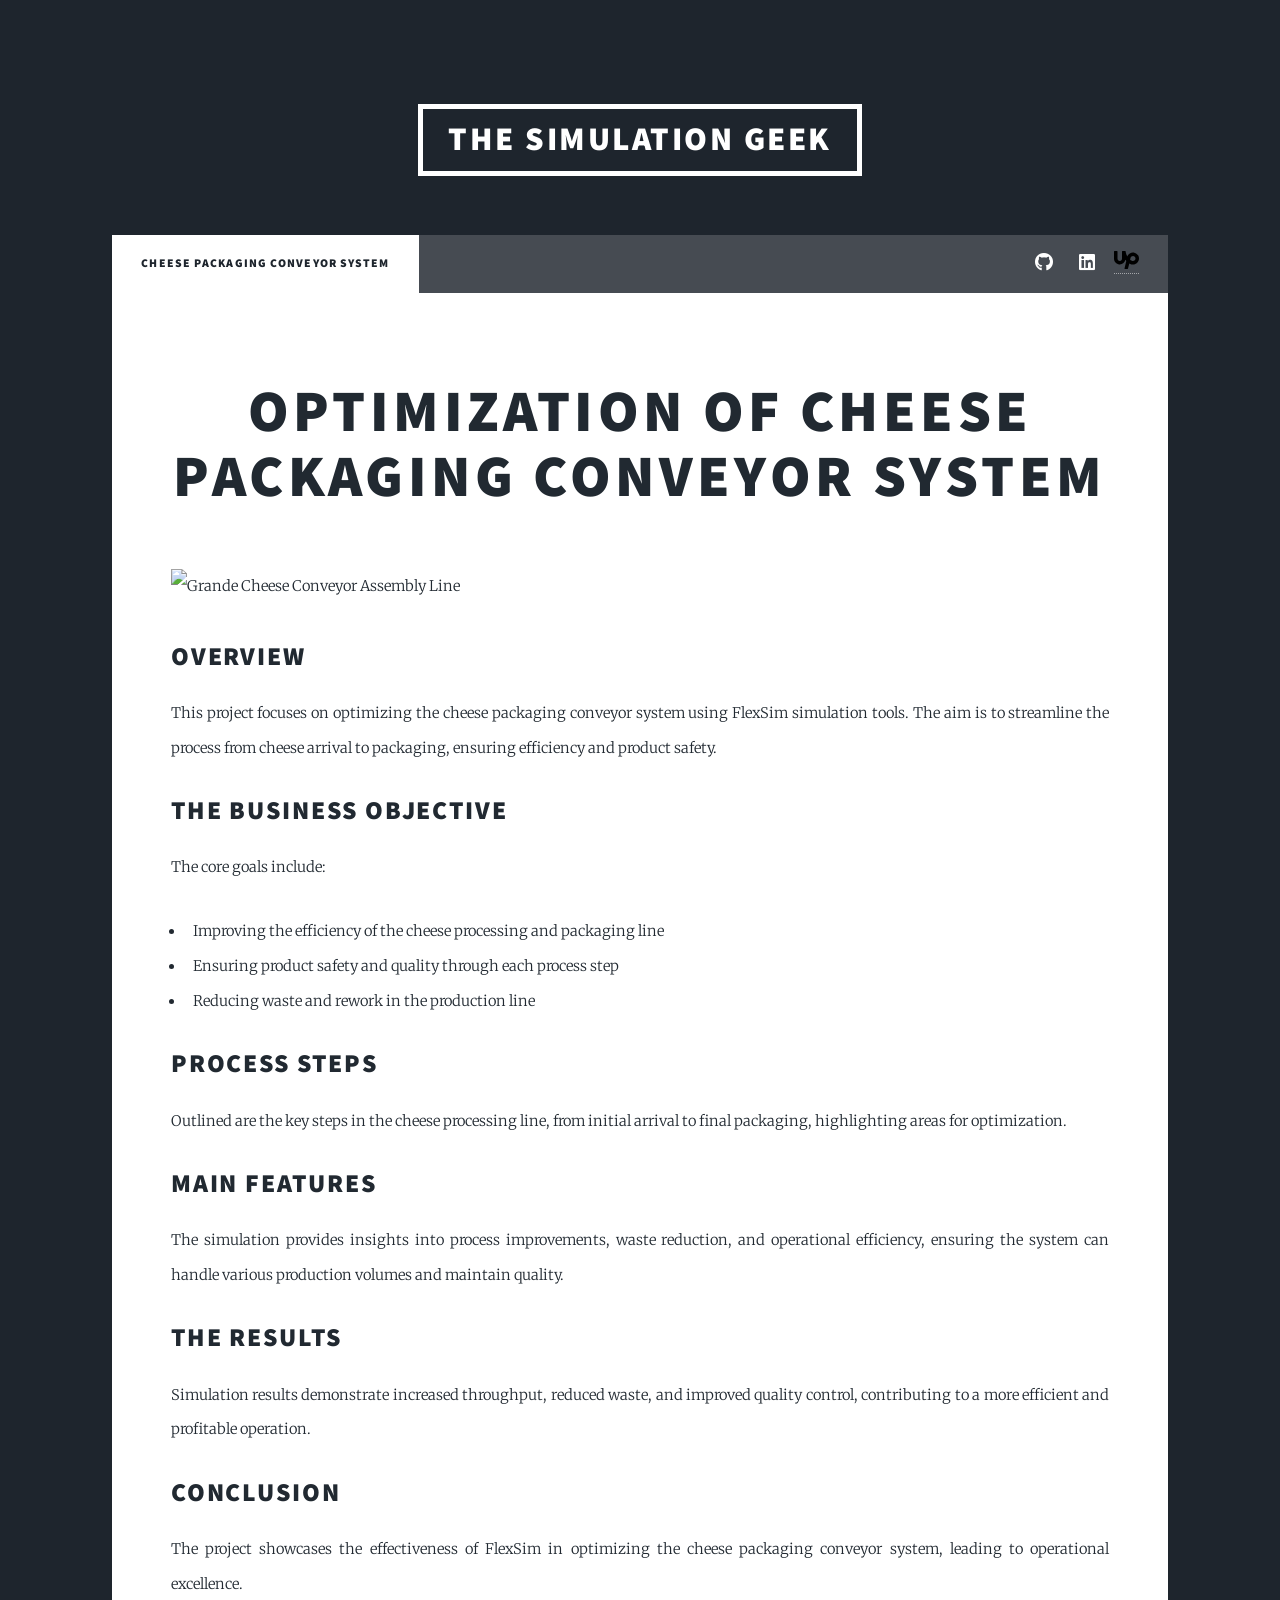
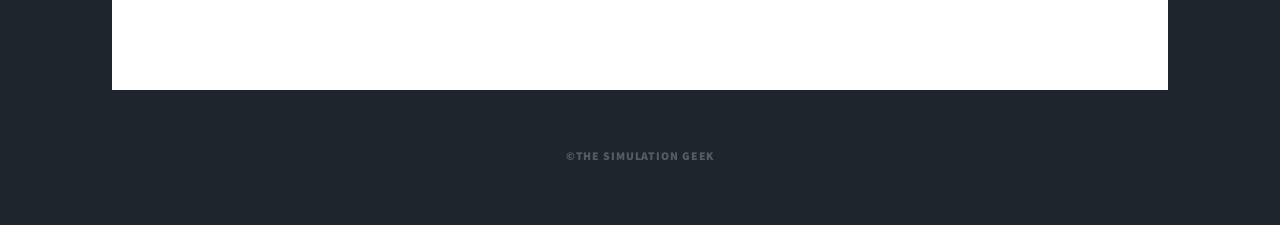
==== commit 87b52f09: "Add files via upload" ====
--- a/CheeseConveyor.html
+++ b/CheeseConveyor.html
@@ -16,7 +16,7 @@
     <div id="wrapper">
 
         <header id="header">
-            <a href="index.html" class="logo">The FlexSim Geek</a>
+            <a href="index.html" class="logo">The Simulation Geek</a>
         </header>
 
         <nav id="nav">
@@ -78,7 +78,7 @@
         </footer>
         <div id="copyright">
             <ul>
-                <li>&copy;The FlexSim Geek</li>
+                <li>&copy;The Simulation Geek</li>
             </ul>
         </div>
 </body>
